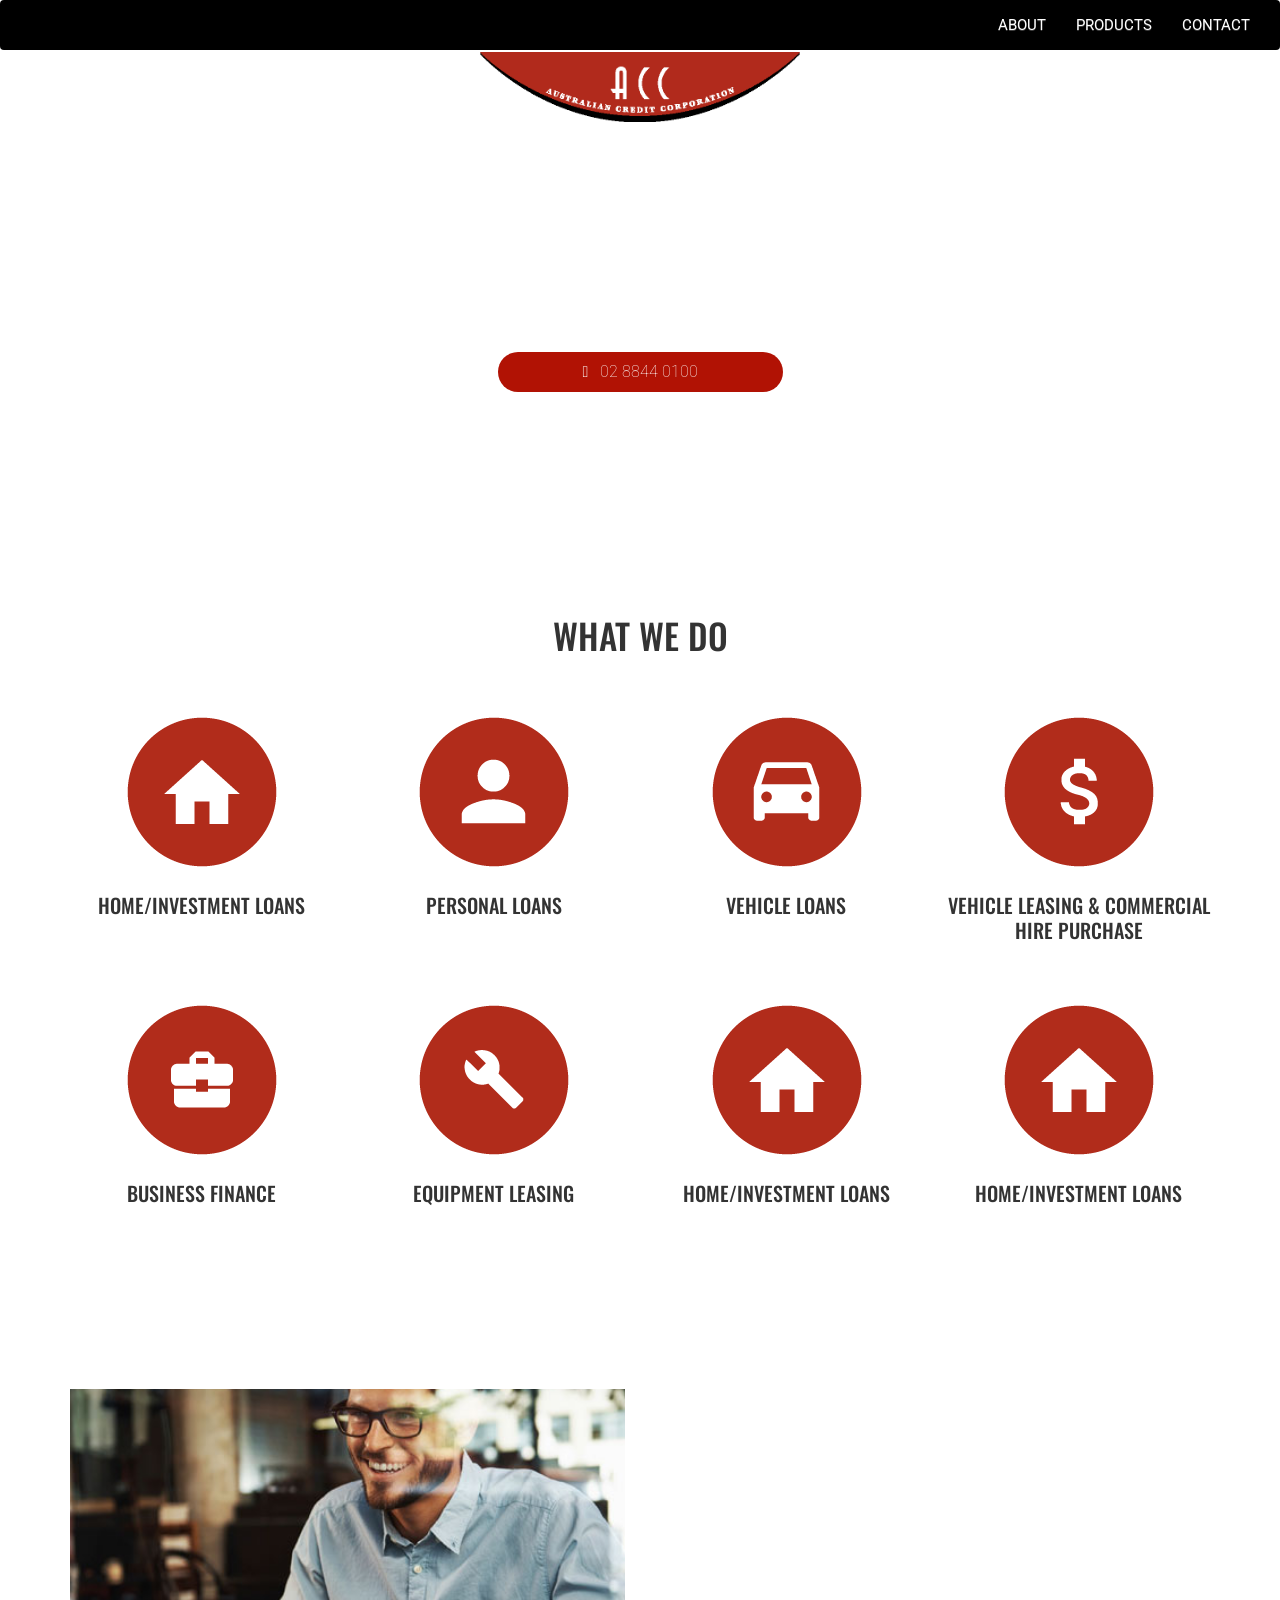
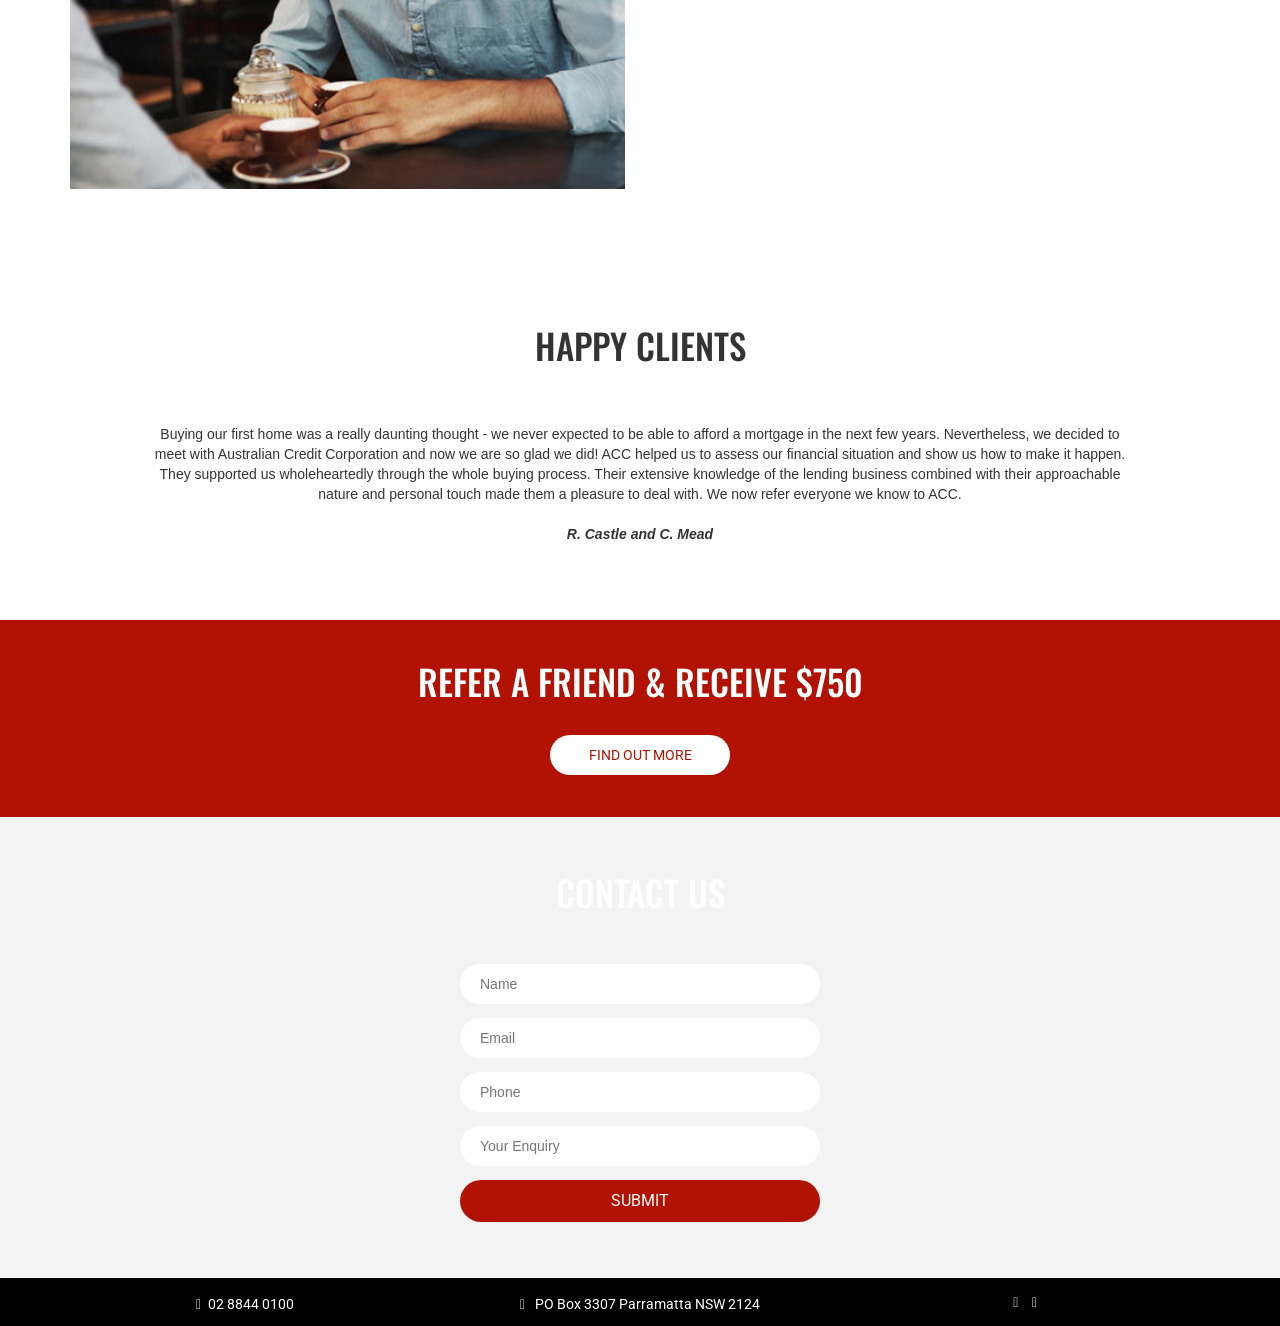
==== index.html @ 1c5aca6b "1 - Initial Set Up Home, About, Products, Contact" ====
<!doctype html>
<html>
<title>Australian Credit Corporation</title>

<head>
        <meta charset="utf-8">
        <meta http-equiv="X-UA-Compatible" content="IE=edge,chrome=1">
        <meta name="description" content="">
        <meta name="viewport" content="width=device-width, initial-scale=1">

		<link rel="icon" type="image/png" href="images/favicon-32x32.png" sizes="32x32" />
		<link rel="icon" type="image/png" href="images/favicon-16x16.png" sizes="16x16" />

        <link rel="stylesheet" href="css/bootstrap.min.css">
        <link rel="stylesheet" href="css/bootstrap-theme.min.css">
        <link rel="stylesheet" href="css/font-awesome.css">
        <link rel="stylesheet" href="css/style.css">
		
		<link rel="stylesheet" href="unslider-master/dist/css/unslider.css">
		<link rel="stylesheet" href="unslider-master/dist/css/unslider-dots.css">

		<link href="https://fonts.googleapis.com/css?family=Lato|Open+Sans|Oswald|Roboto" rel="stylesheet">
<link href="https://fonts.googleapis.com/css?family=Cookie|Parisienne" rel="stylesheet">

        <script src="https://ajax.googleapis.com/ajax/libs/jquery/2.2.4/jquery.min.js"></script>
        <script src="//code.jquery.com/jquery-2.1.4.min.js"></script>
		<script src="unslider-master/src/js/unslider.js"></script>
        <script src="js/custom.js" type="text/javascript"></script>
        <script src="js/vendor/bootstrap.min.js"></script>
 

</head>

<body>

<!-- BANNER IMAGE + TITLE -->

<div class="section1">
	
<!-- MENU NAVIGATION -->

<nav class="navbar navbar-default">
  <div class="container-fluid">
    <!-- Brand and toggle get grouped for better mobile display -->
    
    <div class="navbar-header">
      <button type="button" class="navbar-toggle collapsed" data-toggle="collapse" data-target="#bs-example-navbar-collapse-1" aria-expanded="false">
        <span class="sr-only">Toggle navigation</span>
        <span class="icon-bar"></span>
        <span class="icon-bar"></span>
        <span class="icon-bar"></span>
      </button>
      <!-- <a class="navbar-brand" style="width:500px; height:100px;" href="index.html"></a> -->
    </div>

    <!-- Collect the nav links, forms, and other content for toggling -->
    <div class="collapse navbar-collapse" id="bs-example-navbar-collapse-1">
    
    <ul class="nav navbar-nav navbar-right">
       	<li><a href="about.html">About</a></li>
  		<li><a href="products.html">Products</a></li>
  		<li><a href="contact.html">Contact</a></li>
    </ul>

    </div>
    <!-- /.navbar-collapse -->
  </div><!-- /.container-fluid -->
</nav>


<!-- BANNER IMAGE CONT. -->

	<div class="container">
			
			<div class="row">

				<div class="col-lg-12 col-md-12 col-sm-12 col-xs-12">

					<div class="main-header">
						<img src="images/acc_logo.png" style="height:70px; width:500px; min-width:320px; max-width:320px;"/>
						<h1>AUSTRALIAN CREDIT CORPORATION</h1>
						<h2 style="font-family:'Parisienne', sans-serif; text-transform:lowercase; font-size:40px;">For all your finance needs...now and in the future!</h2>
						<a href="tel:0288440100"><div class="button"><i class="fa fa-phone" aria-hidden="true"></i>02 8844 0100</div></a>
				
					</div>
				</div>
			</div>
	</div>
</div>


<!-- ABOUT -->

<div class="section2"><a id="about"></a>

	<div class="container">
		
		<div class="row">

			<div class="service" style="text-align:center;">
				<h2>WHAT WE DO</h2>	
			</div>	

				<div class="col-lg-3 col-md-4 col-sm-6 col-xs-6 service">
					<img src="images/service_1.png"/>
					<h4>Home/Investment Loans</h4>
				</div>

				<div class="col-lg-3 col-md-4 col-sm-6 col-xs-6 service">
					<img src="images/service_2.png" style="max-width:153px;"/>
					<h4>Personal Loans</h4>
				</div>

				<div class="col-lg-3 col-md-4 col-sm-6 col-xs-6 service">
					<img src="images/service_3.png"/>
					<h4>Vehicle Loans</h4>
				</div>

				<div class="col-lg-3 col-md-4 col-sm-6 col-xs-6 service">
					<img src="images/service_4.png"/>
					<h4>Vehicle Leasing & Commercial Hire Purchase</h4>
				</div>

				<div class="col-lg-3 col-md-4 col-sm-6 col-xs-6 service">
					<img src="images/service_5.png">
					<h4>Business Finance</h4>
				</div>

				<div class="col-lg-3 col-md-4 col-sm-6 col-xs-6 service">
					<img src="images/service_6.png"/>
					<h4>Equipment Leasing</h4>
				</div>

				<div class="col-lg-3 col-md-4 col-sm-6 col-xs-6 service">
					<img src="images/service_1.png"/>
					<h4>Home/Investment Loans</h4>
				</div>

				<div class="col-lg-3 col-md-4 col-sm-6 col-xs-6 service">
					<img src="images/service_1.png"/>
					<h4>Home/Investment Loans</h4>
				</div>


		</div>
	</div>
</div>


<!-- CASESTUDIES -->

<div class="section3"><a id="casestudies"></a>

<div class="container">
		
		<div class="row">

			<div class="col-lg-6 col-md-6 col-sm-12 col-xs-12">

				<div class="about_image"></div>
			</div>

			<div class="col-lg-6 col-md-6 col-sm-12 col-xs-12">

				<div class="tick_text">
					<ul class="fa-ul">
						<li class="sell-points"><i class="fa-li fa fa-check" style="color:#fff;"></i><strong>ESTABLISHED IN 1998</strong><br>
							Lorem ipsum dolor sit amet, consectetur adipiscing elit. Aliquam ipsum arcu, aliquet et nulla sed, placerat accumsan erat. Vestibulum ante ipsum primis in faucibus orci luctus et ultrices posuere cubilia Curae;</li>
							<li class="sell-points"><i class="fa-li fa fa-check" style="color:#fff;"></i><strong>EXPERIENCE IN THE BANK AND NON BANK SECTOR</strong><br>
							Lorem ipsum dolor sit amet, consectetur adipiscing elit. Aliquam ipsum arcu, aliquet et nulla sed, placerat accumsan erat. Vestibulum ante ipsum primis in faucibus orci luctus et ultrices posuere cubilia Curae;</li>
							<li class="sell-points"><i class="fa-li fa fa-check" style="color:#fff;"></i><strong>PERSONAL SERVICE</strong><br>
							Lorem ipsum dolor sit amet, consectetur adipiscing elit. Aliquam ipsum arcu, aliquet et nulla sed, placerat accumsan erat. Vestibulum ante ipsum primis in faucibus orci luctus et ultrices posuere cubilia Curae;</li>
							<li class="sell-points"><i class="fa-li fa fa-check" style="color:#fff;"></i><strong>SERVICE 4</strong><br>
							Lorem ipsum dolor sit amet, consectetur adipiscing elit. Aliquam ipsum arcu, aliquet et nulla sed, placerat accumsan erat. Vestibulum ante ipsum primis in faucibus orci luctus et ultrices posuere cubilia Curae;</li>
				</div>

			</div>

		</div>
	</div>
	</div>

	<div class="section3.5" style="margin: 0 auto; height:auto;">

		<div class="container">
		
		<div class="row">

			<div class="service" style="text-align:center;">
				<h2>HAPPY CLIENTS</h2>	
			</div>

			<div class="my-slider">
				<ul>
					<li>Buying our first home was a really daunting thought - we never expected to be able to afford a mortgage in the next few years. Nevertheless, we decided to meet with Australian Credit Corporation and now we are so glad we did! ACC helped us to assess our financial situation and show us how to make it happen. They supported us wholeheartedly through the whole buying process. Their extensive knowledge of the lending business combined with their approachable nature and personal touch made them a pleasure to deal with. We now refer everyone we know to ACC.<br><br><strong><i>R. Castle and C. Mead</i></strong></li>

					<li>I thought with my previous knowledge that I had a pretty fair handle on lending, however 12 years is a long time to be out of any business and I was impressed by Markus' knowledge of his product as well as his empathy for his potential client at the time. <br><br>

					We have been with Markus for approximately 3 years now and like most over the last couple of years we have had to go back to the well, each time Markus has made the process quick and painless and I genuinely thank him for his efforts.<br><br><strong><i>Mr & Mrs Holland</i></strong></li>

					<li>The team at Australian Credit Corporation were extremely helpful in refinancing our business line of credit. Not only were they helpful, but responsive to our every question in a timely manner, they explained everything we needed to know and answered questions when we needed to ask.<br><br><strong><i>Mr D. James</i></strong></li>
				</ul>
			</div>

		</div>
	</div>

</div>


<div class="section5">

	<div class="referal">
		<h2>REFER A FRIEND & RECEIVE $750</h2>
		<div class="button">Find Out More</div>
	</div>

</div>


<!-- SUBMIT A REVIEW -->

<div class="section4">
	<a id="submit"></a>

	<div class="container">
		
		<div class="row">
			
			<div class="col-lg-4 col-md-4 col-sm-12 col-xs-12 col-lg-offset-4 col-md-offset-4">

				<div id="contact-form" class="submit_container">
					<h2>CONTACT US</h2>

						<form method="post" action="https://formspree.io/kate.frappell@gmail.com" class="LHSfields"/> 

 							<input type="text" name="name" placeholder="Name" id="name" value""/>
 							<br>
 							<input type="email" name="email" placeholder="Email" id="email" vlaue""/>
 							<br>
 							<input type="phone" name="phone" placeholder="Phone" id="phone" value=""/>
 							<br>
 							<input type="text" name="enquiry" placeholder="Your Enquiry" id="enquiry"/>
 

 								
  							<input type="submit" id="submit-button" value="Submit"/>
						</form>
					</div>
				</div>

			</div>
		</div>
	</div>

<!-- FOOTER -->

<div class="footer">
	
	<div class="container">

		<div class="row">

			<div class="footer_container">

				<div class="col-lg-4 col-md-4 col-sm-12 col-xs-12;">
					<div class="footer1">
					
					<i class="fa fa-phone" aria-hidden="true"><a href="tel:0288440100"><p>02 8844 0100</p></a></i>

					</div>
				</div>

				<div class="col-lg-4 col-md-4 col-sm-12 col-xs-12;">
					<div class="footer2">
					<p><i class="fa fa-home" aria-hidden="true"></i>PO Box 3307 Parramatta NSW 2124</p>
				</div>

			</div>

				<div class="col-lg-4 col-md-4 col-sm-12 col-xs-12;">

					<div class="social_icons">

					<a href="https://twitter.com/katefrappell" target="_blank"><i class="fa fa-twitter" aria-hidden="true"></i></a>
					<a href="https://www.facebook.com/AustralianCreditCorp/" target="_blank"><i class="fa fa-facebook" aria-hidden="true"></i></a>

					</div>
				</div>

			</div>
		</div>
	</div>
</div>


</body>
</html>
---- css/style.css ----
.navbar ul li {
margin-bottom:0;
font-family: 'roboto', sans-serif;
text-transform:uppercase;
color:#fff;
}

a.navbar-brand {
	background-image: url('../images/acc_logo.png');
	background-repeat: no-repeat;
	background-size:cover;
	width:5em;
	height:2em;
	margin: 0 auto;
}

.navbar-default .navbar-nav>li>a {
color:#fff;
font-size:1.1em;
text-decoration: none;
/*padding-bottom:8px;*/
	}

	.navbar{
		margin-bottom: 0px !important;
	}

.navbar-default .navbar-nav>li>a:hover{
	color:#66ffcc;
}

.navbar-default .navbar-nav>li>a:before {
  content: "";
  position: absolute;
  width: 100%;
  height: 3px;
  bottom: 0;
  left: 0;
  background-color: #66ffcc;
  visibility: hidden;
  -webkit-transform: scaleX(0);
  transform: scaleX(0);
  -webkit-transition: all 0.3s ease-in-out 0s;
  transition: all 0.3s ease-in-out 0s;
}

.navbar-default .navbar-nav>li>a:hover:before {
  visibility: visible;
  -webkit-transform: scaleX(1);
  transform: scaleX(1);
}

.navbar.navbar-default {
border-width: 0px;
-webkit-box-shadow: 0px 0px;
box-shadow: 0px 0px;
background-color: #000;
background-image: -webkit-gradient(linear, 50.00% 0.00%, 50.00% 100.00%, color-stop( 0% , rgba(0,0,0,0.00)),color-stop( 100% , rgba(0,0,0,0.00)));
background-image: -webkit-linear-gradient(270deg,rgba(0,0,0,0.00) 0%,rgba(0,0,0,0.00) 100%);
background-image: linear-gradient(180deg,rgba(0,0,0,0.00) 0%,rgba(0,0,0,0.00) 100%);
color:#fff;
}


a{
color:#fff;
text-decoration: none !important;
}

img {
	width:100%;
  	height: auto;
  	border: none;
}

.section1{
	width:100%;
	height:40em;
/*	padding-top:15em;*/
	/*padding-bottom:20em;*/
	background-image: url('../images/acc_home_banner.png');
	background-position: center;
    background-repeat: no-repeat;
    background-size: cover;
}

.main-header h1{
	color:#fff;
	font-size:45px;
	margin-top:2em;
	/*border: 3px #fff solid;*/
	/*padding:10px;*/
}

.main-header .button{
	width:25%;
	min-width:200px;
	background-color: #b11204;
	color:#fff;
	font-family:'roboto', sans-serif;
	font-size: 16px;
	margin: 0;
	text-transform:uppercase;
}

.main-header .button:hover{
	width:25%;
	min-width:200px;
	background-color: #a0251c;
	color:#fff;
	font-family:'roboto', sans-serif;
	font-size: 16px;
	margin: 0;
	text-transform:uppercase;
}

.main-header{	
	margin: 0 auto;
/*	width: 40%;*/
	color: #ffffff;
	font-family: 'Oswald', sans-serif;
	font-weight:100;
	text-transform: uppercase;
	font-size:3em;
	text-align:center;
	vertical-align:center;
}

h2{
	font-family: 'Oswald', sans-serif;
	text-transform: uppercase;
	margin:0 0 20px 0;
	font-size:35px;
}

h3{
	font-family: 'Oswald', sans-serif;
	text-transform: uppercase;
	margin:0 0 20px 0;
	font-size:20px;
}

h4{
	font-family: 'Lato',sans-serif;
	line-height: 25px;
	font-size:20px;
}

h1{

}

p{
	font-family: 'Lato',sans-serif;
	line-height: 25px;
}

nav{
	position:absolute;
	width:100%;
	
}

.logo {
	position:absolute;
	width:100px;
	height:45px;
	top:10px;
	left:30px;
	float: left;
	border: 2px #fff solid;
}

.service img{
	max-width:153px;
	display: block;
    margin-left: auto;
    margin-right: auto;
}

.service{
	margin-bottom:40px;
}

.service h2{
	margin-bottom:60px;
}

.service h4{
	height:60px;
	margin-top:25px;
	text-align:center;
	font-family:'oswald', sans-serif; 
	text-transform:uppercase;
}


.section2{
	background-color:#fff;
	width:100%;
	padding-top:4em;
	padding-bottom:2em;
	margin: 0 auto;

}
.clearfix:before, .clearfix:after {
    content: " ";
    display: block;
} 
.clearfix:after {
    clear: both;
}

.about_image{
	background-image: url('../images/acc_coffee_image.jpg');
	background-size:cover;
	background-position: center;
	margin: 0 0 2em auto;
	width:100%;
	height:400px;
}

.tick_text{
	margin-bottom:2.5em;
	margin-left:2em;
	color:#fff;
}

.about-text h2{
	margin-bottom:3em;
	color:#fff;
}

.sell-points{
	padding-bottom:2em;
	font-family:'Lato', sans-serif;
}

.button{
	width:120px;
	height:40px;
	color:#fff;
	text-align: center;
	vertical-align:middle;
	line-height:40px;
/*	margin-left: auto;
	margin-right: 20px;*/
	/*margin-bottom: 20px;*/
	font-family: 'Roboto', sans-serif;
	font-size:14px;
	text-transform: uppercase;
	border-radius:40px;
	/*border:1px solid #000;*/
	display:inline-block;
	margin-top:2em;
	background-color: #66ffcc;
 }

 .about_text .button{
 	width:120px;
	height:40px;
	color:#fff;
	text-align: center;
	vertical-align:middle;
	line-height:40px;
/*	margin-left: auto;
	margin-right: 20px;*/
	/*margin-bottom: 20px;*/
	font-family: 'Roboto', sans-serif;
	font-size:14px;
	text-transform: uppercase;
	border-radius:40px;
/*	border:1px solid #000;*/
	display:inline-block;
	margin-top:2em;
	margin-right:2em;
 }

.button:hover{
 	background-color:#5ee8ba;
 }

 .button a:hover{
 	color:#fff;
 }

 .btn-default {
 	text-shadow:none;
 	border-color:none;
 }

 .btn {
    display: inline-block;
    color:#fff;
    text-transform: uppercase;
    padding: 6px 12px;
    margin-bottom: 0;
    font-size: 14px;
    font-weight: 400;
    line-height: 1.42857143;
    text-align: center;
    white-space: nowrap;
    vertical-align: middle;
    -ms-touch-action: manipulation;
    touch-action: manipulation;
    cursor: pointer;
    -webkit-user-select: none;
    -moz-user-select: none;
    -ms-user-select: none;
    user-select: none;
    background-image: none;
    background-color:#66ffcc;
    border: 1px solid transparent;
    border-radius: 20px;
    width: 60%;
    vertical-align: center;
}

#dropdownMenu1{
	background-color:#66ffcc !important;
	border: 1px solid transparent;
	color:#fff;
	font-family:'roboto', sans-serif;
}

#dropdownMenu1:hover{
	background-color:#5ee8ba !important;
	border: 1px solid transparent;
	color:#fff;
}

.section3{
/*	position: absolute;*/
	background-image:url('../images/acc_home_banner.png');
	background-size: cover;
	/*background-color:#f6f6f6;*/
	width:100%;
	padding-top:5em;
	margin-bottom:5em;
}

.my-slider{
	margin-left:7em; 
	margin-right:7em;"
}

.my-slider ul li{
	text-align:center;
	margin: auto;
}

.section5{
	background-color: #B11204;
	width:100%;
	height:auto;
	margin-top:4em;
}

.referal{
	padding-top:3em;
	text-align:center;
	color:#fff;
}

.referal .button{
	width:180px;
	height:40px;
	color:#B11204;
	text-align: center;
	vertical-align:middle;
	line-height:40px;
/*	margin-left: auto;
	margin-right: 20px;*/
	/*margin-bottom: 20px;*/
	font-family: 'Roboto', sans-serif;
	font-size:14px;
	text-transform: uppercase;
	/*border:1px solid #000;*/
	display:inline-block;
	margin-top:1em;
	margin-bottom:3em;
	background-color: #fff;
 }

 .referal .button:hover{
	width:180px;
	height:40px;
	color:#fff;
	text-align: center;
	vertical-align:middle;
	line-height:40px;
/*	margin-left: auto;
	margin-right: 20px;*/
	/*margin-bottom: 20px;*/
	font-family: 'Roboto', sans-serif;
	font-size:14px;
	text-transform: uppercase;
	border:1px solid #fff;
	display:inline-block;
	margin-top:1em;
	margin-bottom:3em;
	background-color: #b11204;
 }



.section4 {
	
	background-image: url('../images/acc_home_banner.png');
	background-color:#f3f3f3;
	width:100%;
	height:auto;
	padding-top: 4em;
	padding-bottom:4em;
}

.submit_container{
	width:100%;
	margin: 0;
	text-align: center;
}

.submit_container h2{
	color:#fff;
	margin-bottom: 1.5em;
}

input{
	margin-bottom:1em;
	width:100%;
	border-radius: 50px;
	background-color:#fff;
	padding:10px;
	padding-left:20px;
	outline:none;
	border:none;
}


#submit-button {
	background-color: #b11204;
	color:#fff;
	padding: 10px;
	width:100%;
	font-family:'roboto', sans-serif;
	font-size: 16px;
	margin: 0;
	text-transform:uppercase;
}

#submit-button:hover{
	background-color:#a0251c;
	color:#fff;
}


.footer{
background-color: #000;
width: 100%;
height:auto;
margin: 0 auto;
}

.footer1{
	margin-top:1em;
	text-align:center;
}

.footer1 p{
	font-family: 'roboto', sans-serif;
	font-size:1em;
	display:inline-block;
	padding-left:0.5em;
	margin-bottom:0;
}

.footer2 p{
	margin: 1em 0 0 0;
	font-family:'roboto',sans-serif;
	font-size:1em;
	color:#fff;
	text-align:center;
	-webkit-font-smoothing: antialiased;
	text-decoration: none;
}

.fa{
	color:#fff;
	margin-right:0.7em;
}

.social_icons{
	text-align:center;
	margin: 0 auto;
	padding: 1em;
}


 .footer2 p a:link a:visited a:active{
	text-decoration: none;
	color:#fff;
}

.footer2 a:hover{
	color:white;
	text-decoration:none;
}

/*About*/ 

.section1_about{
	width:100%;
	height:25em;
/*	padding-top:15em;*/
	/*padding-bottom:20em;*/
	background-image: url('../images/acc_home_banner.png');
	background-position: center;
    background-repeat: no-repeat;
    background-size: cover;
    margin-bottom:4em;
}

.about-header{
	margin: 0 auto;
/*	width: 40%;*/
	color: #ffffff;
	font-family: 'Oswald', sans-serif;
	font-weight:100;
	text-transform: uppercase;
	font-size:3em;
	text-align:center;
	vertical-align:center;
}

.about-header h1{
	color:#fff;
	font-size:45px;
	margin-top:1em !important;
}

.about{
	margin-bottom:6em;
}

.member-of{
	text-align:center;
	margin-bottom:5em;
}

.member-of h2{
	text-align:center;
	margin-bottom:1em;
}

.member-of img{
	width:6%;
	height:auto;
	margin-right:2em;
	min-width:80px;
}

.member-of .cosl{
	width:15%;
	height:auto;
}

hr{
	width:100%;
	border: 1px solid #000;
	/*margin-left:15px;
	margin-right:15px;*/
	margin-top:3em;
}

/*PRODUCTS*/

.product li{
	font-family:'Lato', sans-serif;
	line-height:25px;
	margin-left:1em;
}

.product{
	margin-bottom:4em;
}

.product img{
	margin-bottom:1em;

}

/*contact*/

.contact_container{
	background-color:#b11204;
	padding:2em;
}

.contact_container h2{
	color:#fff;
	margin-bottom:0.4em;
}

.contact_container p{
	color:#fff;
	margin-bottom:0;
}

.form-header{
	padding:1.5em;
}

.chat-header h2{
	margin-top:1.3em;
	margin-bottom:0.5em;
}

.contact_container #submit-button {
	background-color: #b11204;
	color:#fff;
	padding: 10px;
	width:100%;
	font-family:'roboto', sans-serif;
	font-size: 16px;
	margin: 0;
	text-transform:uppercase;
	border: 2px solid #fff;
}

.contact_container #submit-button:hover{
	background-color:#a0251c;
	border:2px solid #fff;
	color:#fff;
}


/*PAGE 2*/

.section1-2{
	width:100%;
	height:25em;
/*	padding-top:15em;*/
	padding-bottom:20em;
	background-image:url('../images/banner_home6.jpg');
    background-repeat: no-repeat;
    background-size: cover;
}

.main-header-2{
	margin: 1em 0 auto;
	width: 100%;
	color: #ffffff;
	font-family: 'Oswald', sans-serif;
	font-weight:100;
	text-transform: uppercase;
	font-size:3em;
	text-align:center;
}

.about-2{
	margin-top:3.5em;
}


#content p{
  color:#000;
  height:3em;
  margin: 0 auto;
  text-align: left;
  padding:1em;
  font-family:'roboto', sans-serif;
}

#content h2{
  background-color:#fff;
  color:#000;
  margin: 0 auto;
  border-bottom: 1px solid #000;
  height: auto;
  padding:0.7em 0 0.7em 0;
  text-align: left;
  font-family: 'roboto', sans-serif;
  font-size: 20px;
}

p #answer1{
  background-color: #fff;
  color:#000;
}


.gallery{
	margin-top:3.5em;
	text-transform: uppercase;
}

* {
	margin:0;
	padding:0;
	box-sizing:border-box;
	}

.mosaicflow__column {
	float:left;
	}

.mosaicflow__item {
	position:relative;
	}
	.mosaicflow__item img {
		display:block;
		width:100%;
		max-width:500px;
		height:auto;
		border: 1px solid #fff;
		}

.mosaicflow__item p {
    position: absolute;
    bottom: 0;
    left: 0;
    width: 100%;
    margin: 0;
    padding: 5px;
    background: hsla(0,0%,0%,.5);
    color: #fff;
    font-size: 14px;
    text-shadow: 1px 1px 1px hsla(0,0%,0%,.75);
    opacity: 0;
    -webkit-transition: all 0.4s cubic-bezier(0.23,1,0.32,1);
    -moz-transition: all 0.4s cubic-bezier(0.23,1,0.32,1);
    -o-transition: all 0.4s cubic-bezier(0.23,1,0.32,1);
    transition: all 0.4s cubic-bezier(0.23,1,0.32,1);
}

.mosaicflow__item:hover p {
		opacity:1;
		}



.pull-quote-background{
	
/*	position: relative;*/
	width:100%;
	height:20em;
/*	padding-top:15em;*/
	/*padding-bottom:20em;*/
    margin-top: 5.5em;
    background-image: url('../images/banner_home5.jpg');
}

.pullquote{
	width: 80%;
/*	height:60%;*/
	margin: 0 auto;
	padding-top:10%;
	text-align: center;
	/*position:relative;*/
}

.pullquote h3{
	font-family:'roboto', sans-serif;
	color:#fff;
}

.pullquote h2 {
	margin: auto;
	color:#fff;
}
---- unslider-master/dist/css/unslider.css ----
.unslider{overflow:auto;margin:0;padding:0}.unslider-wrap{position:relative}.unslider-wrap.unslider-carousel>li{float:left}.unslider-vertical>ul{height:100%}.unslider-vertical li{float:none;width:100%}.unslider-fade{position:relative}.unslider-fade .unslider-wrap li{position:absolute;left:0;top:0;right:0;z-index:8}.unslider-fade .unslider-wrap li.unslider-active{z-index:10}.unslider li,.unslider ol,.unslider ul{list-style:none;margin:0;padding:0;border:none}.unslider-arrow{position:absolute;left:20px;z-index:2;cursor:pointer}.unslider-arrow.next{left:auto;right:20px}
---- unslider-master/dist/css/unslider-dots.css ----
/**
 *   Here's where everything gets included. You don't need
 *   to change anything here, and doing so might break
 *   stuff. Here be dragons and all that.
 */
/**
 *   Default variables
 *
 *   While these can be set with JavaScript, it's probably
 *   better and faster to just set them here, compile to
 *   CSS and include that instead to use some of that
 *   hardware-accelerated goodness.
 */
.unslider-nav ol {
  list-style: none;
  text-align: center;
}
.unslider-nav ol li {
  display: inline-block;
  width: 6px;
  height: 6px;
  margin: 0 4px;
  background: transparent;
  border-radius: 5px;
  overflow: hidden;
  text-indent: -999em;
  border: 2px solid #fff;
  cursor: pointer;
}
.unslider-nav ol li.unslider-active {
  background: #fff;
  cursor: default;
}
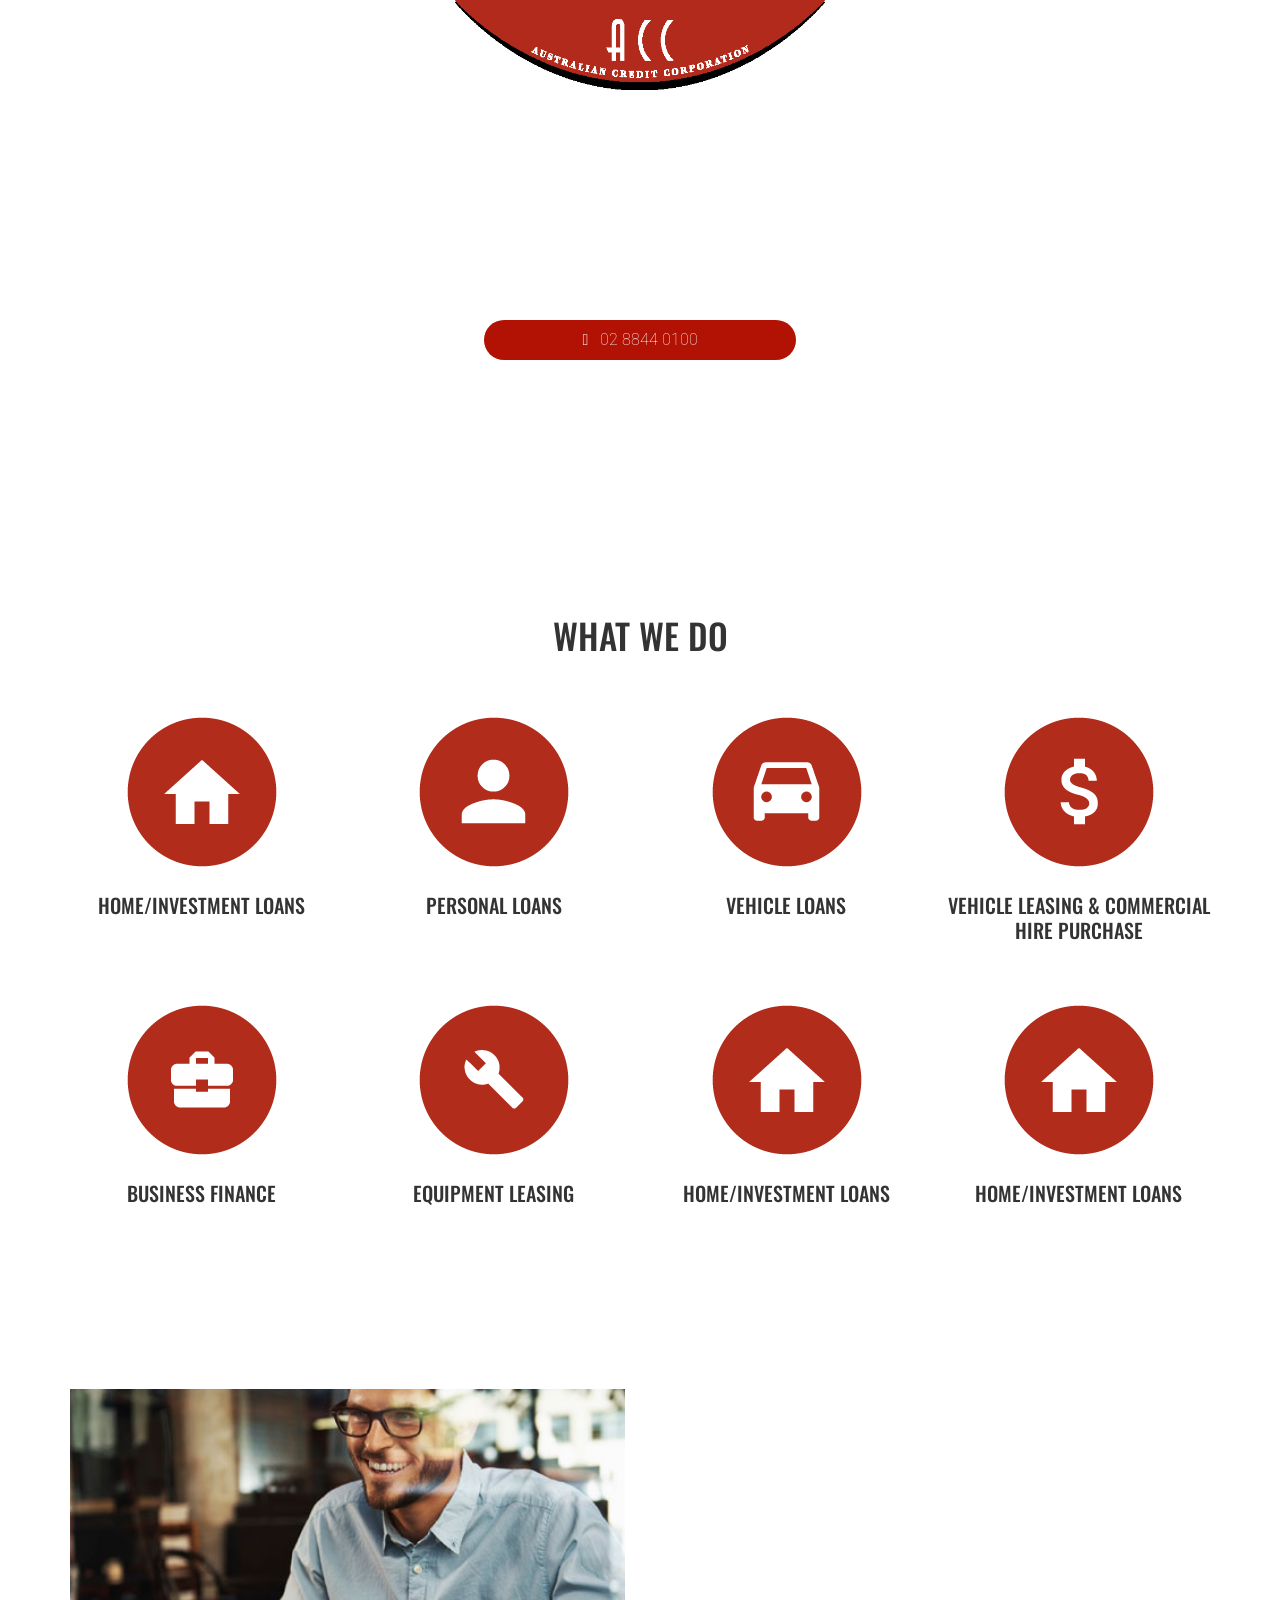
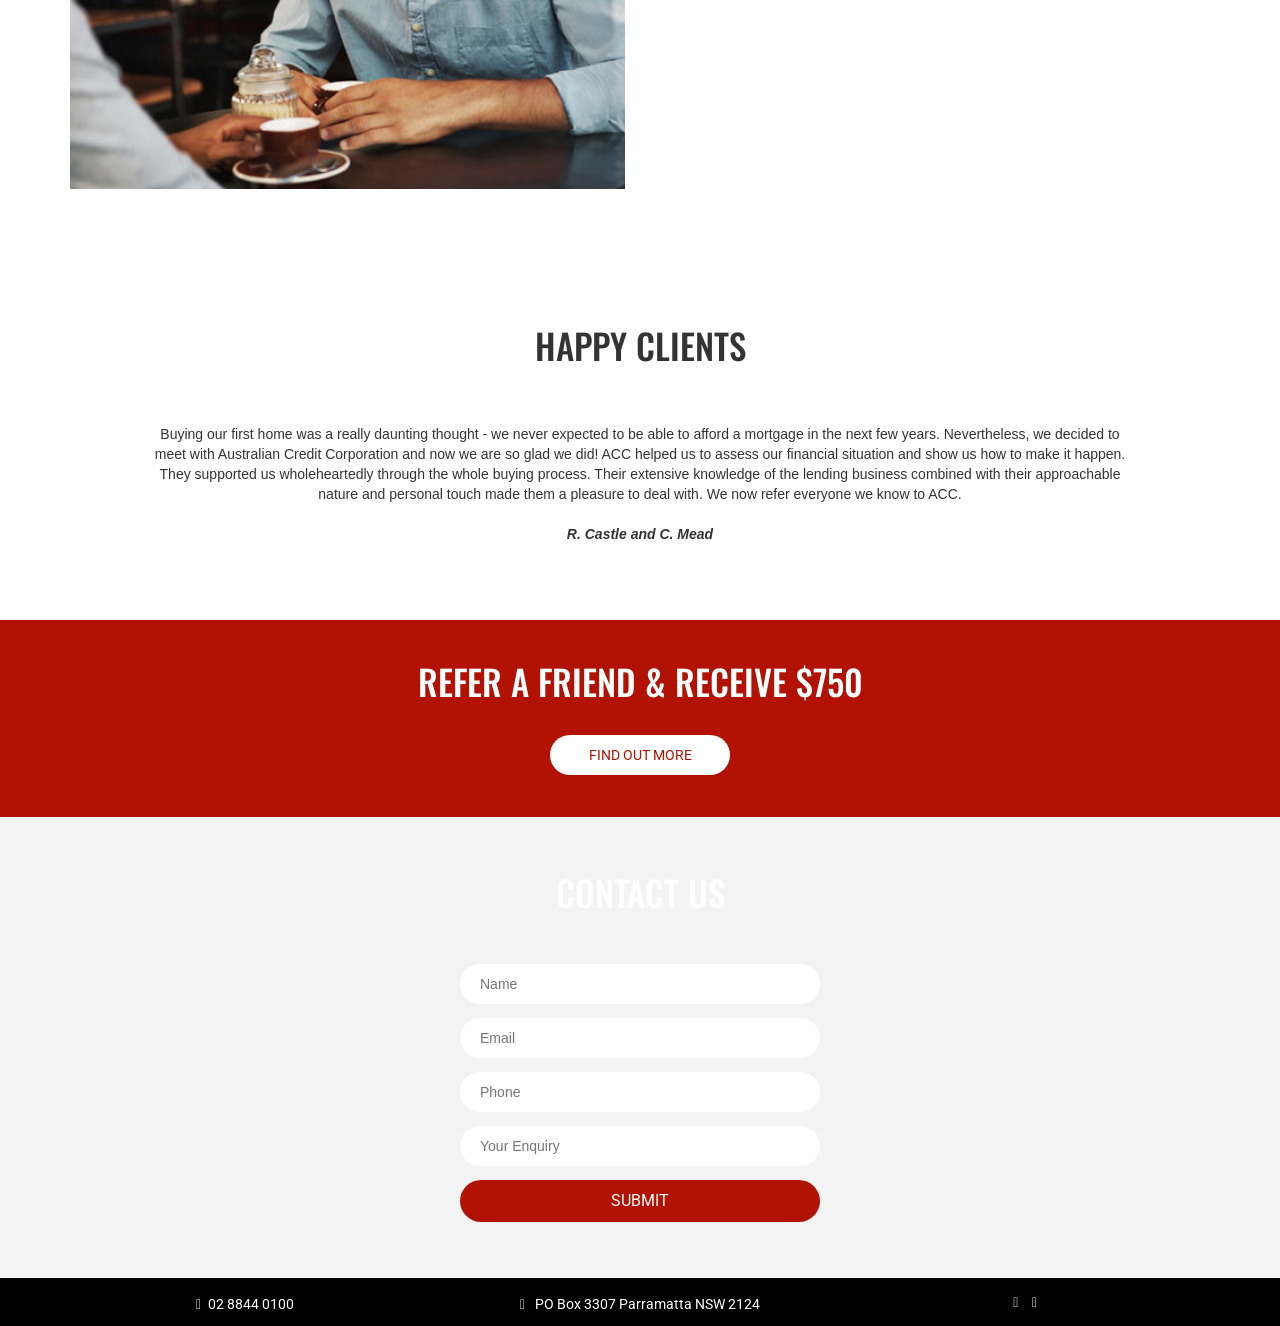
==== commit 88822f3b: "With Index" ====
--- a/index.html
+++ b/index.html
@@ -70,14 +70,14 @@
 
 <!-- BANNER IMAGE CONT. -->
 
-	<div class="container">
+	<div class="container head1">
 			
 			<div class="row">
 
 				<div class="col-lg-12 col-md-12 col-sm-12 col-xs-12">
 
 					<div class="main-header">
-						<img src="images/acc_logo.png" style="height:70px; width:500px; min-width:320px; max-width:320px;"/>
+						<a href="index.html"><img src="images/acc_logo.png" style="height:90px; width:370px; min-width:320px; max-width:370px;"/></a>
 						<h1>AUSTRALIAN CREDIT CORPORATION</h1>
 						<h2 style="font-family:'Parisienne', sans-serif; text-transform:lowercase; font-size:40px;">For all your finance needs...now and in the future!</h2>
 						<a href="tel:0288440100"><div class="button"><i class="fa fa-phone" aria-hidden="true"></i>02 8844 0100</div></a>
--- a/css/style.css
+++ b/css/style.css
@@ -3,6 +3,12 @@
 font-family: 'roboto', sans-serif;
 text-transform:uppercase;
 color:#fff;
+}
+
+.head1 {
+	position: absolute;
+	width: 100%;
+	top: 0;
 }
 
 a.navbar-brand {
@@ -26,17 +32,18 @@
 	}
 
 .navbar-default .navbar-nav>li>a:hover{
-	color:#66ffcc;
+	color:#fff;
+	text-shadow: 0 0px 0;
 }
 
 .navbar-default .navbar-nav>li>a:before {
   content: "";
   position: absolute;
   width: 100%;
-  height: 3px;
+  height: 2px;
   bottom: 0;
   left: 0;
-  background-color: #66ffcc;
+  background-color: #fff;
   visibility: hidden;
   -webkit-transform: scaleX(0);
   transform: scaleX(0);
@@ -54,11 +61,12 @@
 border-width: 0px;
 -webkit-box-shadow: 0px 0px;
 box-shadow: 0px 0px;
-background-color: #000;
+background-color: transparent;
 background-image: -webkit-gradient(linear, 50.00% 0.00%, 50.00% 100.00%, color-stop( 0% , rgba(0,0,0,0.00)),color-stop( 100% , rgba(0,0,0,0.00)));
 background-image: -webkit-linear-gradient(270deg,rgba(0,0,0,0.00) 0%,rgba(0,0,0,0.00) 100%);
 background-image: linear-gradient(180deg,rgba(0,0,0,0.00) 0%,rgba(0,0,0,0.00) 100%);
 color:#fff;
+z-index: 2;
 }
 
 
@@ -588,6 +596,10 @@
 	margin-bottom:1em;
 
 }
+.product-even{
+	margin-bottom:4em;
+	background-color: #d8d8d8;
+}
 
 /*contact*/
 
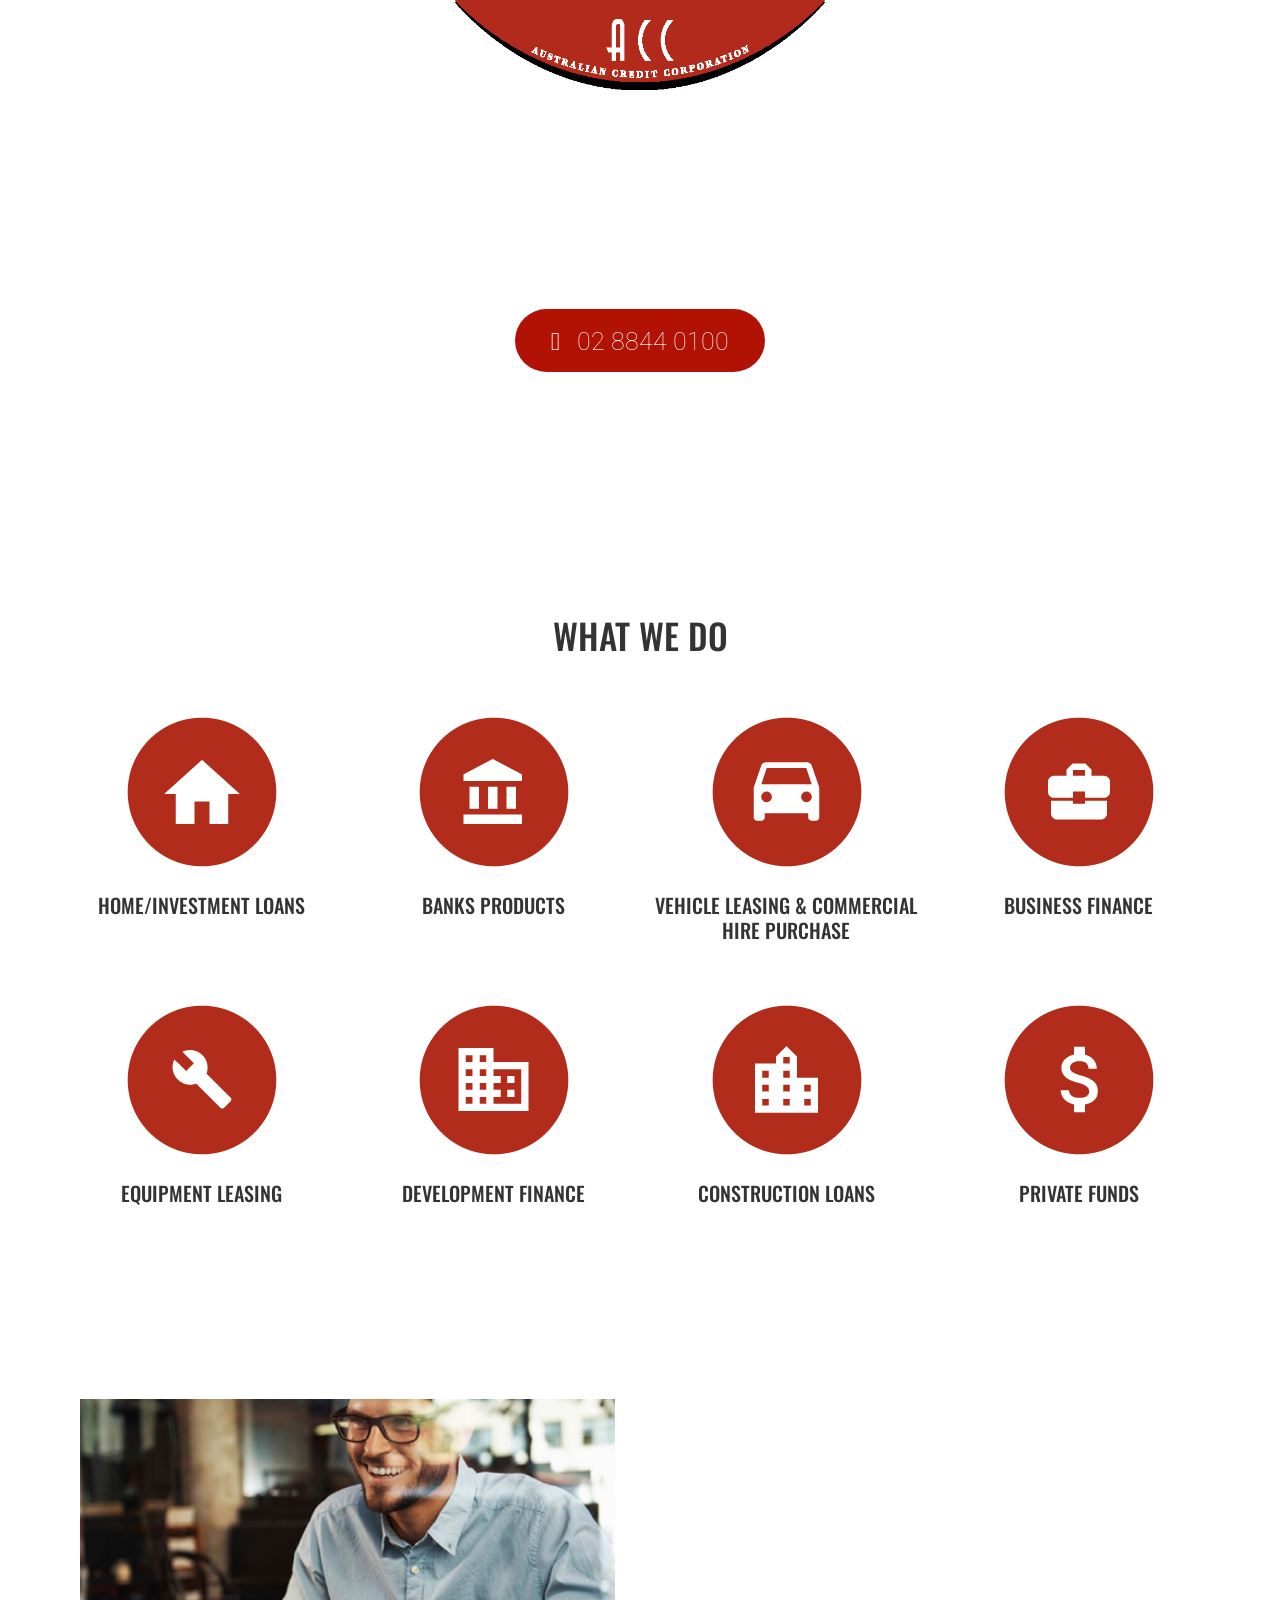
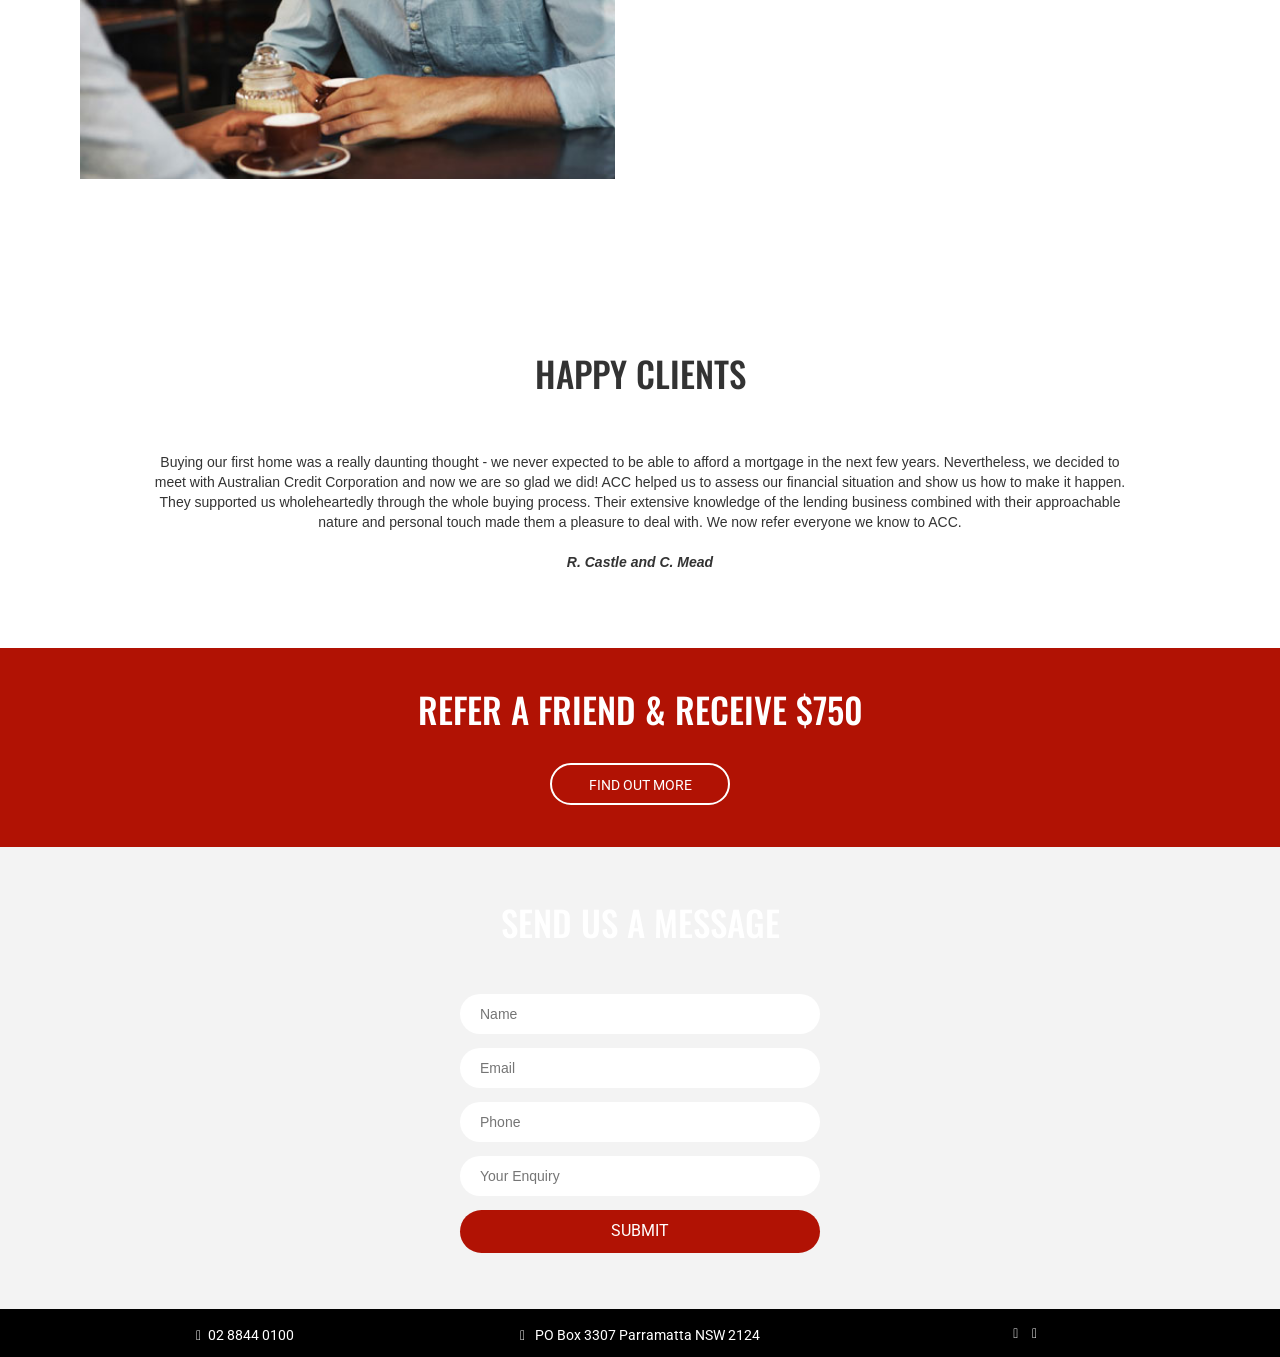
==== commit 34d5146e: "Home Page fixes" ====
--- a/index.html
+++ b/index.html
@@ -77,7 +77,7 @@
 				<div class="col-lg-12 col-md-12 col-sm-12 col-xs-12">
 
 					<div class="main-header">
-						<a href="index.html"><img src="images/acc_logo.png" style="height:90px; width:370px; min-width:320px; max-width:370px;"/></a>
+						<a href="index.html"><img src="images/acc_logo.png"/></a>
 						<h1>AUSTRALIAN CREDIT CORPORATION</h1>
 						<h2 style="font-family:'Parisienne', sans-serif; text-transform:lowercase; font-size:40px;">For all your finance needs...now and in the future!</h2>
 						<a href="tel:0288440100"><div class="button"><i class="fa fa-phone" aria-hidden="true"></i>02 8844 0100</div></a>
@@ -107,38 +107,38 @@
 				</div>
 
 				<div class="col-lg-3 col-md-4 col-sm-6 col-xs-6 service">
-					<img src="images/service_2.png" style="max-width:153px;"/>
-					<h4>Personal Loans</h4>
+					<img src="images/service_7.png" style="max-width:153px;"/>
+					<h4>Banks Products</h4>
 				</div>
 
 				<div class="col-lg-3 col-md-4 col-sm-6 col-xs-6 service">
 					<img src="images/service_3.png"/>
-					<h4>Vehicle Loans</h4>
+					<h4>Vehicle Leasing & Commercial Hire Purchase </h4>
+				</div>
+
+				<div class="col-lg-3 col-md-4 col-sm-6 col-xs-6 service">
+					<img src="images/service_5.png"/>
+					<h4>Business Finance</h4>
+				</div>
+
+				<div class="col-lg-3 col-md-4 col-sm-6 col-xs-6 service">
+					<img src="images/service_6.png">
+					<h4>Equipment Leasing</h4>
+				</div>
+
+				<div class="col-lg-3 col-md-4 col-sm-6 col-xs-6 service">
+					<img src="images/service_8.png"/>
+					<h4>Development Finance</h4>
+				</div>
+
+				<div class="col-lg-3 col-md-4 col-sm-6 col-xs-6 service">
+					<img src="images/service_9.png"/>
+					<h4>Construction Loans</h4>
 				</div>
 
 				<div class="col-lg-3 col-md-4 col-sm-6 col-xs-6 service">
 					<img src="images/service_4.png"/>
-					<h4>Vehicle Leasing & Commercial Hire Purchase</h4>
-				</div>
-
-				<div class="col-lg-3 col-md-4 col-sm-6 col-xs-6 service">
-					<img src="images/service_5.png">
-					<h4>Business Finance</h4>
-				</div>
-
-				<div class="col-lg-3 col-md-4 col-sm-6 col-xs-6 service">
-					<img src="images/service_6.png"/>
-					<h4>Equipment Leasing</h4>
-				</div>
-
-				<div class="col-lg-3 col-md-4 col-sm-6 col-xs-6 service">
-					<img src="images/service_1.png"/>
-					<h4>Home/Investment Loans</h4>
-				</div>
-
-				<div class="col-lg-3 col-md-4 col-sm-6 col-xs-6 service">
-					<img src="images/service_1.png"/>
-					<h4>Home/Investment Loans</h4>
+					<h4>Private Funds</h4>
 				</div>
 
 
@@ -165,13 +165,11 @@
 				<div class="tick_text">
 					<ul class="fa-ul">
 						<li class="sell-points"><i class="fa-li fa fa-check" style="color:#fff;"></i><strong>ESTABLISHED IN 1998</strong><br>
-							Lorem ipsum dolor sit amet, consectetur adipiscing elit. Aliquam ipsum arcu, aliquet et nulla sed, placerat accumsan erat. Vestibulum ante ipsum primis in faucibus orci luctus et ultrices posuere cubilia Curae;</li>
+							<p>Lorem ipsum dolor sit amet, consectetur adipiscing elit. Aliquam ipsum arcu, aliquet et nulla sed, placerat accumsan erat. Vestibulum ante ipsum primis in faucibus orci luctus et ultrices posuere cubilia Curae;</p></li>
 							<li class="sell-points"><i class="fa-li fa fa-check" style="color:#fff;"></i><strong>EXPERIENCE IN THE BANK AND NON BANK SECTOR</strong><br>
-							Lorem ipsum dolor sit amet, consectetur adipiscing elit. Aliquam ipsum arcu, aliquet et nulla sed, placerat accumsan erat. Vestibulum ante ipsum primis in faucibus orci luctus et ultrices posuere cubilia Curae;</li>
+							<p>Lorem ipsum dolor sit amet, consectetur adipiscing elit. Aliquam ipsum arcu, aliquet et nulla sed, placerat accumsan erat. Vestibulum ante ipsum primis in faucibus orci luctus et ultrices posuere cubilia Curae;</p></li>
 							<li class="sell-points"><i class="fa-li fa fa-check" style="color:#fff;"></i><strong>PERSONAL SERVICE</strong><br>
-							Lorem ipsum dolor sit amet, consectetur adipiscing elit. Aliquam ipsum arcu, aliquet et nulla sed, placerat accumsan erat. Vestibulum ante ipsum primis in faucibus orci luctus et ultrices posuere cubilia Curae;</li>
-							<li class="sell-points"><i class="fa-li fa fa-check" style="color:#fff;"></i><strong>SERVICE 4</strong><br>
-							Lorem ipsum dolor sit amet, consectetur adipiscing elit. Aliquam ipsum arcu, aliquet et nulla sed, placerat accumsan erat. Vestibulum ante ipsum primis in faucibus orci luctus et ultrices posuere cubilia Curae;</li>
+							<p>Lorem ipsum dolor sit amet, consectetur adipiscing elit. Aliquam ipsum arcu, aliquet et nulla sed, placerat accumsan erat. Vestibulum ante ipsum primis in faucibus orci luctus et ultrices posuere cubilia Curae;</p></li>
 				</div>
 
 			</div>
@@ -230,9 +228,11 @@
 			<div class="col-lg-4 col-md-4 col-sm-12 col-xs-12 col-lg-offset-4 col-md-offset-4">
 
 				<div id="contact-form" class="submit_container">
-					<h2>CONTACT US</h2>
-
-						<form method="post" action="https://formspree.io/kate.frappell@gmail.com" class="LHSfields"/> 
+					<h2>SEND US A MESSAGE</h2>
+
+					<div id="contact-form">
+
+						<form method="post" action="index.php" id="contact-submit"/> 
 
  							<input type="text" name="name" placeholder="Name" id="name" value""/>
  							<br>
@@ -245,13 +245,16 @@
 
  								
   							<input type="submit" id="submit-button" value="Submit"/>
+  							<div id="form-message"></div>
 						</form>
 					</div>
-				</div>
-
-			</div>
-		</div>
-	</div>
+
+				</div>
+
+			</div>
+		</div>
+	</div>
+</div>
 
 <!-- FOOTER -->
 
--- a/css/style.css
+++ b/css/style.css
@@ -69,6 +69,13 @@
 z-index: 2;
 }
 
+@media (min-width:  1068px) {
+	.navbar {background-color: transparent !important;}
+}
+@media (max-width:  1068px) {
+	.navbar, .navbar .sub-menu {background-color: #b11204 !important;}
+}
+
 
 a{
 color:#fff;
@@ -101,25 +108,30 @@
 }
 
 .main-header .button{
-	width:25%;
-	min-width:200px;
+	width:20%;
+	min-width:250px;
 	background-color: #b11204;
 	color:#fff;
 	font-family:'roboto', sans-serif;
-	font-size: 16px;
+	font-size: 25px;
 	margin: 0;
 	text-transform:uppercase;
+	padding-top:0.5em;
+	height:2.5em;
 }
 
 .main-header .button:hover{
-	width:25%;
-	min-width:200px;
 	background-color: #a0251c;
+	width:20%;
+	min-width:250px;
 	color:#fff;
 	font-family:'roboto', sans-serif;
-	font-size: 16px;
+	font-size: 25px;
 	margin: 0;
 	text-transform:uppercase;
+	padding-top:0.5em;
+	height:2.5em;
+	
 }
 
 .main-header{	
@@ -133,6 +145,28 @@
 	text-align:center;
 	vertical-align:center;
 }
+
+.main-header img{
+	height:90px; 
+	width:370px; 
+	min-width:320px; 
+	max-width:370px;
+	/*position:absolute;*/
+}
+
+.head1 {
+	position: absolute;
+	width: 100%;
+	top: 0;
+}
+
+/*@media (min-width:  1068px) {
+	.main-header img {position: absolute;}
+}
+@media (max-width:  1068px) {
+	.main-header img {margin-top:200px;}
+}*/
+
 
 h2{
 	font-family: 'Oswald', sans-serif;
@@ -226,6 +260,7 @@
 	margin: 0 0 2em auto;
 	width:100%;
 	height:400px;
+	border: 10px #fff solid;
 }
 
 .tick_text{
@@ -241,7 +276,15 @@
 
 .sell-points{
 	padding-bottom:2em;
-	font-family:'Lato', sans-serif;
+	font-family:'roboto', sans-serif;
+	font-size:1.5em;
+}
+
+.sell-points p {
+	font-size:14px;
+	line-height:1.7em;
+	font-family:'roboto', sans-serif;
+	color:#fff;
 }
 
 .button{
@@ -341,6 +384,7 @@
 /*	position: absolute;*/
 	background-image:url('../images/acc_home_banner.png');
 	background-size: cover;
+	background-position: center;
 	/*background-color:#f6f6f6;*/
 	width:100%;
 	padding-top:5em;
@@ -372,8 +416,8 @@
 
 .referal .button{
 	width:180px;
-	height:40px;
-	color:#B11204;
+	height:3em;
+	color:#fff;
 	text-align: center;
 	vertical-align:middle;
 	line-height:40px;
@@ -387,12 +431,13 @@
 	display:inline-block;
 	margin-top:1em;
 	margin-bottom:3em;
-	background-color: #fff;
+	background-color: #b11204;
+	border:2px solid #fff;
  }
 
  .referal .button:hover{
 	width:180px;
-	height:40px;
+	height:3em;
 	color:#fff;
 	text-align: center;
 	vertical-align:middle;
@@ -403,11 +448,11 @@
 	font-family: 'Roboto', sans-serif;
 	font-size:14px;
 	text-transform: uppercase;
-	border:1px solid #fff;
+	border:2px solid #fff;
 	display:inline-block;
 	margin-top:1em;
 	margin-bottom:3em;
-	background-color: #b11204;
+	background-color: #a0251c;
  }
 
 
@@ -503,6 +548,11 @@
 	padding: 1em;
 }
 
+.social_icons .fa:hover{
+	color: #b11204;
+
+}
+
 
  .footer2 p a:link a:visited a:active{
 	text-decoration: none;
@@ -512,6 +562,10 @@
 .footer2 a:hover{
 	color:white;
 	text-decoration:none;
+}
+
+.footer1 a:hover{
+	color:#fff;
 }
 
 /*About*/ 
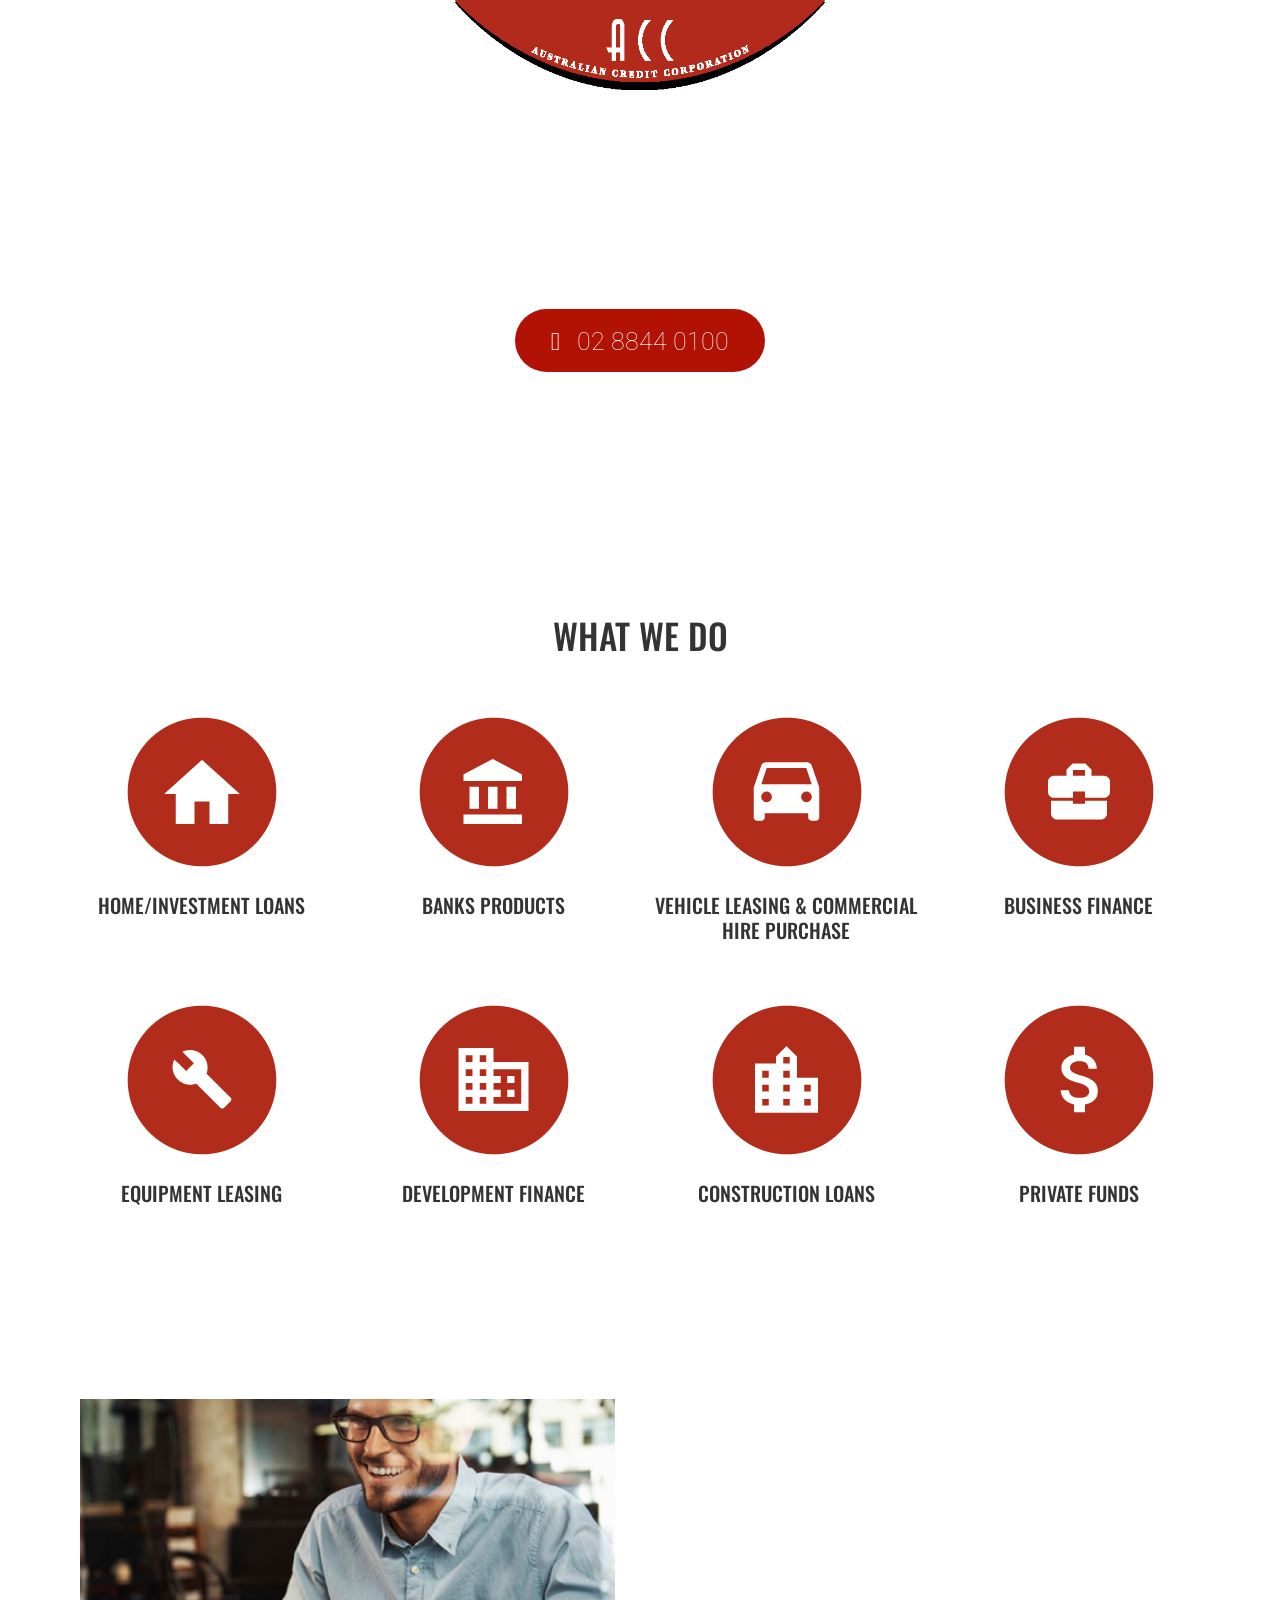
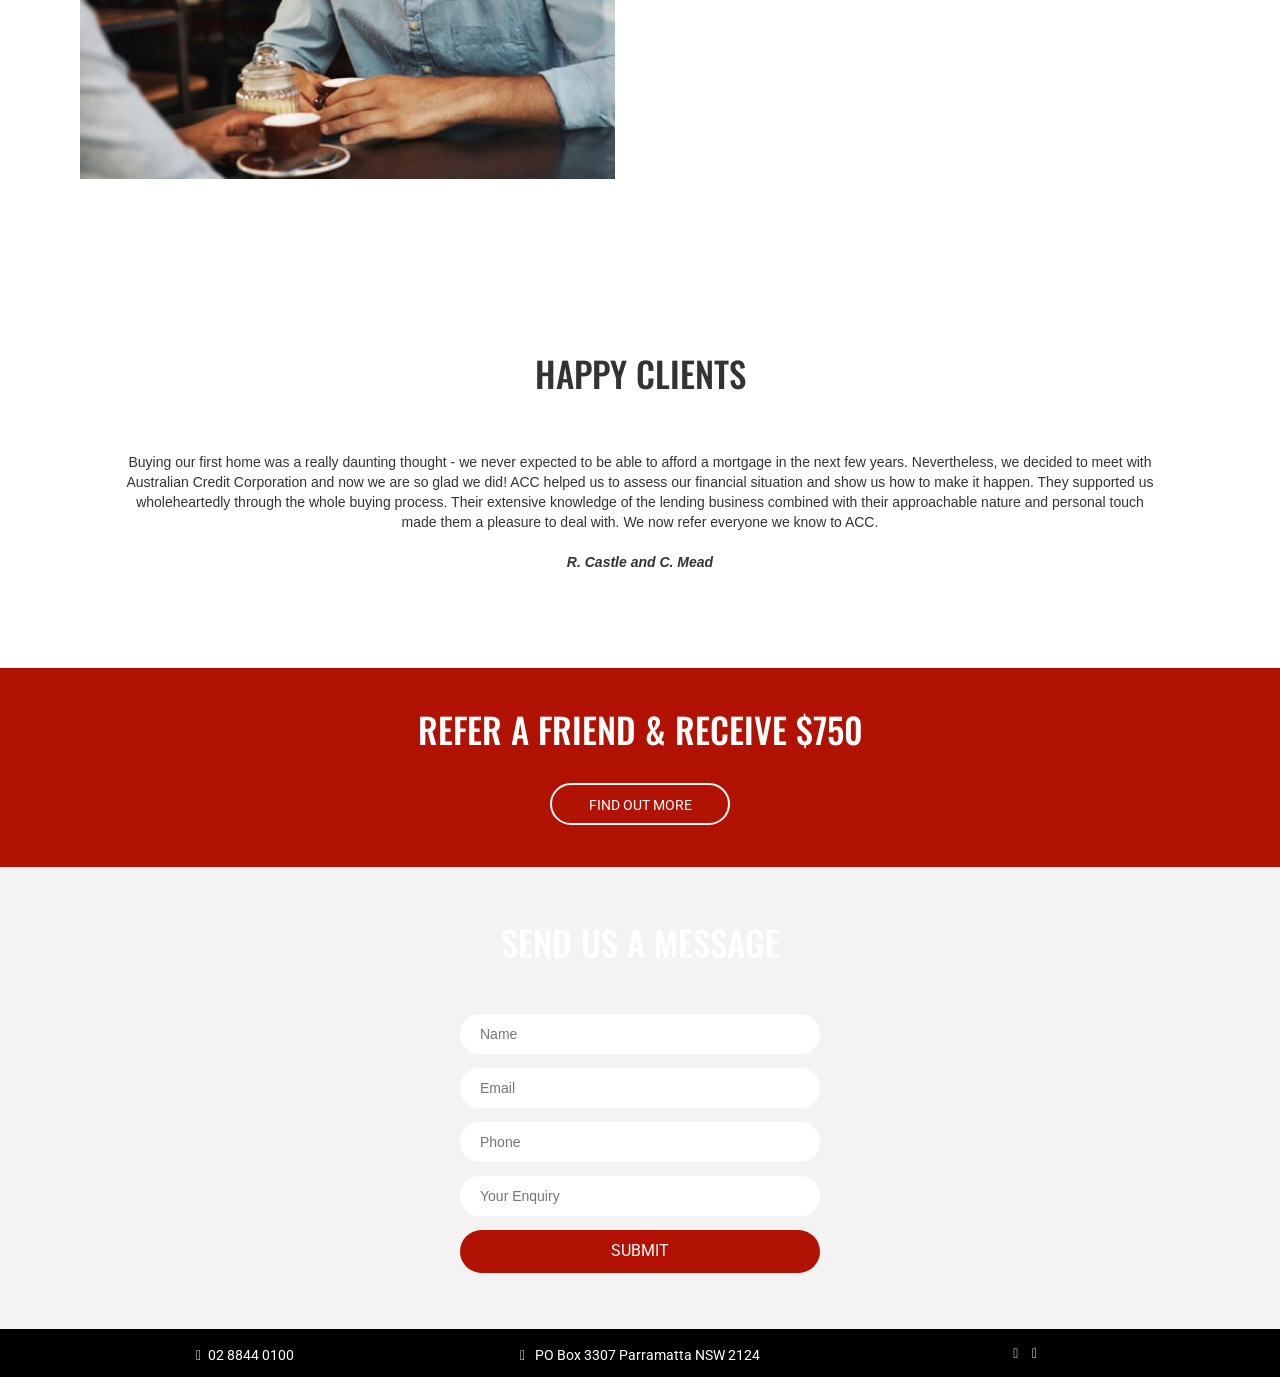
==== commit 6e25b1a3: "styling" ====
--- a/index.html
+++ b/index.html
@@ -89,10 +89,9 @@
 </div>
 
 
-<!-- ABOUT -->
-
-<div class="section2"><a id="about"></a>
-
+<!-- WHAT WE DO -->
+
+<div class="section2">
 	<div class="container">
 		
 		<div class="row">
@@ -147,9 +146,9 @@
 </div>
 
 
-<!-- CASESTUDIES -->
-
-<div class="section3"><a id="casestudies"></a>
+<!-- TICK TEXT -->
+
+<div class="section3">
 
 <div class="container">
 		
@@ -157,7 +156,7 @@
 
 			<div class="col-lg-6 col-md-6 col-sm-12 col-xs-12">
 
-				<div class="about_image"></div>
+				<div class="tick-text-image"></div>
 			</div>
 
 			<div class="col-lg-6 col-md-6 col-sm-12 col-xs-12">
@@ -178,7 +177,9 @@
 	</div>
 	</div>
 
-	<div class="section3.5" style="margin: 0 auto; height:auto;">
+	<!-- TESTIMONIALS -->
+
+	<div class="section4">
 
 		<div class="container">
 		
@@ -218,7 +219,7 @@
 
 <!-- SUBMIT A REVIEW -->
 
-<div class="section4">
+<div class="section6">
 	<a id="submit"></a>
 
 	<div class="container">
--- a/css/style.css
+++ b/css/style.css
@@ -1,14 +1,10 @@
+/*nav*/
+
 .navbar ul li {
 margin-bottom:0;
 font-family: 'roboto', sans-serif;
 text-transform:uppercase;
 color:#fff;
-}
-
-.head1 {
-	position: absolute;
-	width: 100%;
-	top: 0;
 }
 
 a.navbar-brand {
@@ -76,6 +72,7 @@
 	.navbar, .navbar .sub-menu {background-color: #b11204 !important;}
 }
 
+/*general*/
 
 a{
 color:#fff;
@@ -87,6 +84,62 @@
   	height: auto;
   	border: none;
 }
+
+h2{
+	font-family: 'Oswald', sans-serif;
+	text-transform: uppercase;
+	margin:0 0 20px 0;
+	font-size:35px;
+}
+
+h3{
+	font-family: 'Oswald', sans-serif;
+	text-transform: uppercase;
+	margin:0 0 20px 0;
+	font-size:20px;
+}
+
+h4{
+	font-family: 'Lato',sans-serif;
+	line-height: 25px;
+	font-size:20px;
+}
+
+h1{
+
+}
+
+p{
+	font-family: 'Lato',sans-serif;
+	line-height: 25px;
+}
+
+nav{
+	position:absolute;
+	width:100%;
+	
+}
+
+.button{
+	width:120px;
+	height:40px;
+	color:#fff;
+	text-align: center;
+	vertical-align:middle;
+	line-height:40px;
+	font-family: 'Roboto', sans-serif;
+	font-size:14px;
+	text-transform: uppercase;
+	border-radius:40px;
+	display:inline-block;
+	margin-top:2em;
+ }
+
+ .button a:hover{
+ 	color:#fff;
+ }
+
+/*Home Header*/
 
 .section1{
 	width:100%;
@@ -97,41 +150,6 @@
 	background-position: center;
     background-repeat: no-repeat;
     background-size: cover;
-}
-
-.main-header h1{
-	color:#fff;
-	font-size:45px;
-	margin-top:2em;
-	/*border: 3px #fff solid;*/
-	/*padding:10px;*/
-}
-
-.main-header .button{
-	width:20%;
-	min-width:250px;
-	background-color: #b11204;
-	color:#fff;
-	font-family:'roboto', sans-serif;
-	font-size: 25px;
-	margin: 0;
-	text-transform:uppercase;
-	padding-top:0.5em;
-	height:2.5em;
-}
-
-.main-header .button:hover{
-	background-color: #a0251c;
-	width:20%;
-	min-width:250px;
-	color:#fff;
-	font-family:'roboto', sans-serif;
-	font-size: 25px;
-	margin: 0;
-	text-transform:uppercase;
-	padding-top:0.5em;
-	height:2.5em;
-	
 }
 
 .main-header{	
@@ -146,6 +164,42 @@
 	vertical-align:center;
 }
 
+.main-header h1{
+	color:#fff;
+	font-size:45px;
+	margin-top:2em;
+	/*border: 3px #fff solid;*/
+	/*padding:10px;*/
+}
+
+.main-header .button{
+	width:20%;
+	min-width:250px;
+	background-color: #b11204;
+	color:#fff;
+	font-family:'roboto', sans-serif;
+	font-size: 25px;
+	margin: 0;
+	text-transform:uppercase;
+	padding-top:0.5em;
+	height:2.5em;
+	border-radius:40px;
+}
+
+.main-header .button:hover{
+	background-color: #a0251c;
+	width:20%;
+	min-width:250px;
+	color:#fff;
+	font-family:'roboto', sans-serif;
+	font-size: 25px;
+	margin: 0;
+	text-transform:uppercase;
+	padding-top:0.5em;
+	height:2.5em;
+	
+}
+
 .main-header img{
 	height:90px; 
 	width:370px; 
@@ -160,57 +214,19 @@
 	top: 0;
 }
 
-/*@media (min-width:  1068px) {
-	.main-header img {position: absolute;}
-}
-@media (max-width:  1068px) {
-	.main-header img {margin-top:200px;}
-}*/
-
-
-h2{
-	font-family: 'Oswald', sans-serif;
-	text-transform: uppercase;
-	margin:0 0 20px 0;
-	font-size:35px;
-}
-
-h3{
-	font-family: 'Oswald', sans-serif;
-	text-transform: uppercase;
-	margin:0 0 20px 0;
-	font-size:20px;
-}
-
-h4{
-	font-family: 'Lato',sans-serif;
-	line-height: 25px;
-	font-size:20px;
-}
-
-h1{
-
-}
-
-p{
-	font-family: 'Lato',sans-serif;
-	line-height: 25px;
-}
-
-nav{
-	position:absolute;
-	width:100%;
-	
-}
-
-.logo {
-	position:absolute;
-	width:100px;
-	height:45px;
-	top:10px;
-	left:30px;
-	float: left;
-	border: 2px #fff solid;
+/*HOME - What we do*/
+
+.section2{
+	background-color:#fff;
+	width:100%;
+	padding-top:4em;
+	padding-bottom:2em;
+	margin: 0 auto;
+
+}
+
+.service{
+	margin-bottom:40px;
 }
 
 .service img{
@@ -220,10 +236,6 @@
     margin-right: auto;
 }
 
-.service{
-	margin-bottom:40px;
-}
-
 .service h2{
 	margin-bottom:60px;
 }
@@ -236,15 +248,6 @@
 	text-transform:uppercase;
 }
 
-
-.section2{
-	background-color:#fff;
-	width:100%;
-	padding-top:4em;
-	padding-bottom:2em;
-	margin: 0 auto;
-
-}
 .clearfix:before, .clearfix:after {
     content: " ";
     display: block;
@@ -253,132 +256,7 @@
     clear: both;
 }
 
-.about_image{
-	background-image: url('../images/acc_coffee_image.jpg');
-	background-size:cover;
-	background-position: center;
-	margin: 0 0 2em auto;
-	width:100%;
-	height:400px;
-	border: 10px #fff solid;
-}
-
-.tick_text{
-	margin-bottom:2.5em;
-	margin-left:2em;
-	color:#fff;
-}
-
-.about-text h2{
-	margin-bottom:3em;
-	color:#fff;
-}
-
-.sell-points{
-	padding-bottom:2em;
-	font-family:'roboto', sans-serif;
-	font-size:1.5em;
-}
-
-.sell-points p {
-	font-size:14px;
-	line-height:1.7em;
-	font-family:'roboto', sans-serif;
-	color:#fff;
-}
-
-.button{
-	width:120px;
-	height:40px;
-	color:#fff;
-	text-align: center;
-	vertical-align:middle;
-	line-height:40px;
-/*	margin-left: auto;
-	margin-right: 20px;*/
-	/*margin-bottom: 20px;*/
-	font-family: 'Roboto', sans-serif;
-	font-size:14px;
-	text-transform: uppercase;
-	border-radius:40px;
-	/*border:1px solid #000;*/
-	display:inline-block;
-	margin-top:2em;
-	background-color: #66ffcc;
- }
-
- .about_text .button{
- 	width:120px;
-	height:40px;
-	color:#fff;
-	text-align: center;
-	vertical-align:middle;
-	line-height:40px;
-/*	margin-left: auto;
-	margin-right: 20px;*/
-	/*margin-bottom: 20px;*/
-	font-family: 'Roboto', sans-serif;
-	font-size:14px;
-	text-transform: uppercase;
-	border-radius:40px;
-/*	border:1px solid #000;*/
-	display:inline-block;
-	margin-top:2em;
-	margin-right:2em;
- }
-
-.button:hover{
- 	background-color:#5ee8ba;
- }
-
- .button a:hover{
- 	color:#fff;
- }
-
- .btn-default {
- 	text-shadow:none;
- 	border-color:none;
- }
-
- .btn {
-    display: inline-block;
-    color:#fff;
-    text-transform: uppercase;
-    padding: 6px 12px;
-    margin-bottom: 0;
-    font-size: 14px;
-    font-weight: 400;
-    line-height: 1.42857143;
-    text-align: center;
-    white-space: nowrap;
-    vertical-align: middle;
-    -ms-touch-action: manipulation;
-    touch-action: manipulation;
-    cursor: pointer;
-    -webkit-user-select: none;
-    -moz-user-select: none;
-    -ms-user-select: none;
-    user-select: none;
-    background-image: none;
-    background-color:#66ffcc;
-    border: 1px solid transparent;
-    border-radius: 20px;
-    width: 60%;
-    vertical-align: center;
-}
-
-#dropdownMenu1{
-	background-color:#66ffcc !important;
-	border: 1px solid transparent;
-	color:#fff;
-	font-family:'roboto', sans-serif;
-}
-
-#dropdownMenu1:hover{
-	background-color:#5ee8ba !important;
-	border: 1px solid transparent;
-	color:#fff;
-}
+/*HOME - ticks + image*/
 
 .section3{
 /*	position: absolute;*/
@@ -391,15 +269,54 @@
 	margin-bottom:5em;
 }
 
+.tick-text-image{
+	background-image: url('../images/acc_coffee_image.jpg');
+	background-size:cover;
+	background-position: center;
+	margin: 0 0 2em auto;
+	width:100%;
+	height:400px;
+	border: 10px #fff solid;
+}
+
+.tick_text{
+	margin-bottom:2.5em;
+	margin-left:2em;
+	color:#fff;
+}
+
+.sell-points{
+	padding-bottom:2em;
+	font-family:'roboto', sans-serif;
+	font-size:1.5em;
+}
+
+.sell-points p {
+	font-size:14px;
+	line-height:1.7em;
+	font-family:'roboto', sans-serif;
+	color:#fff;
+}
+
+/*HOME - testimonials*/
+
+.section4{
+	margin: 0 auto; 
+	height:auto;
+}
+
 .my-slider{
-	margin-left:7em; 
-	margin-right:7em;"
+	margin-left:5em; 
+	margin-right:5em;
 }
 
 .my-slider ul li{
 	text-align:center;
 	margin: auto;
 }
+
+/* HOME - referral*/
+
 
 .section5{
 	background-color: #B11204;
@@ -455,9 +372,9 @@
 	background-color: #a0251c;
  }
 
-
-
-.section4 {
+ /*HOME - send us a message*/
+
+.section6 {
 	
 	background-image: url('../images/acc_home_banner.png');
 	background-color:#f3f3f3;
@@ -506,6 +423,8 @@
 	color:#fff;
 }
 
+/*HOME - footer*/
+
 
 .footer{
 background-color: #000;
@@ -553,7 +472,6 @@
 
 }
 
-
  .footer2 p a:link a:visited a:active{
 	text-decoration: none;
 	color:#fff;
@@ -568,7 +486,7 @@
 	color:#fff;
 }
 
-/*About*/ 
+/*ABOUT*/ 
 
 .section1_about{
 	width:100%;
@@ -579,7 +497,6 @@
 	background-position: center;
     background-repeat: no-repeat;
     background-size: cover;
-    margin-bottom:4em;
 }
 
 .about-header{
@@ -604,6 +521,10 @@
 	margin-bottom:6em;
 }
 
+.about-text{
+	margin-top:56px;
+}
+
 .member-of{
 	text-align:center;
 	margin-bottom:5em;
@@ -626,13 +547,27 @@
 	height:auto;
 }
 
-hr{
-	width:100%;
-	border: 1px solid #000;
-	/*margin-left:15px;
-	margin-right:15px;*/
-	margin-top:3em;
-}
+.about-clients{
+	background-color:#b11204;
+}
+
+.about-testimonials-heading h2{
+	color:#fff;
+	margin-top:2em;
+}
+
+.about-testimonials{
+	color:#fff;
+	margin-bottom:4em;
+}
+
+.footer-about{
+background-color: #000;
+width: 100%;
+height:auto;
+margin-top:56px;
+}
+
 
 /*PRODUCTS*/
 
@@ -643,19 +578,15 @@
 }
 
 .product{
-	margin-bottom:4em;
-}
-
-.product img{
-	margin-bottom:1em;
-
-}
-.product-even{
-	margin-bottom:4em;
-	background-color: #d8d8d8;
-}
-
-/*contact*/
+	margin-top:56px;
+}
+
+/*CONTACT*/
+
+.form{
+	margin-top:5em;
+	margin-bottom:5em;
+}
 
 .contact_container{
 	background-color:#b11204;
@@ -664,7 +595,6 @@
 
 .contact_container h2{
 	color:#fff;
-	margin-bottom:0.4em;
 }
 
 .contact_container p{
@@ -673,12 +603,13 @@
 }
 
 .form-header{
-	padding:1.5em;
-}
-
-.chat-header h2{
-	margin-top:1.3em;
-	margin-bottom:0.5em;
+	padding-left:2em;
+	padding-top:1.8em;
+}
+
+.chat-header{
+	margin-top:5em;
+	margin-bottom: 2em;
 }
 
 .contact_container #submit-button {
@@ -699,138 +630,8 @@
 	color:#fff;
 }
 
-
-/*PAGE 2*/
-
-.section1-2{
-	width:100%;
-	height:25em;
-/*	padding-top:15em;*/
-	padding-bottom:20em;
-	background-image:url('../images/banner_home6.jpg');
-    background-repeat: no-repeat;
-    background-size: cover;
-}
-
-.main-header-2{
-	margin: 1em 0 auto;
-	width: 100%;
-	color: #ffffff;
-	font-family: 'Oswald', sans-serif;
-	font-weight:100;
-	text-transform: uppercase;
-	font-size:3em;
-	text-align:center;
-}
-
-.about-2{
-	margin-top:3.5em;
-}
-
-
-#content p{
-  color:#000;
-  height:3em;
-  margin: 0 auto;
-  text-align: left;
-  padding:1em;
-  font-family:'roboto', sans-serif;
-}
-
-#content h2{
-  background-color:#fff;
-  color:#000;
-  margin: 0 auto;
-  border-bottom: 1px solid #000;
-  height: auto;
-  padding:0.7em 0 0.7em 0;
-  text-align: left;
-  font-family: 'roboto', sans-serif;
-  font-size: 20px;
-}
-
-p #answer1{
-  background-color: #fff;
-  color:#000;
-}
-
-
-.gallery{
-	margin-top:3.5em;
-	text-transform: uppercase;
-}
-
-* {
-	margin:0;
-	padding:0;
-	box-sizing:border-box;
-	}
-
-.mosaicflow__column {
-	float:left;
-	}
-
-.mosaicflow__item {
-	position:relative;
-	}
-	.mosaicflow__item img {
-		display:block;
-		width:100%;
-		max-width:500px;
-		height:auto;
-		border: 1px solid #fff;
-		}
-
-.mosaicflow__item p {
-    position: absolute;
-    bottom: 0;
-    left: 0;
-    width: 100%;
-    margin: 0;
-    padding: 5px;
-    background: hsla(0,0%,0%,.5);
-    color: #fff;
-    font-size: 14px;
-    text-shadow: 1px 1px 1px hsla(0,0%,0%,.75);
-    opacity: 0;
-    -webkit-transition: all 0.4s cubic-bezier(0.23,1,0.32,1);
-    -moz-transition: all 0.4s cubic-bezier(0.23,1,0.32,1);
-    -o-transition: all 0.4s cubic-bezier(0.23,1,0.32,1);
-    transition: all 0.4s cubic-bezier(0.23,1,0.32,1);
-}
-
-.mosaicflow__item:hover p {
-		opacity:1;
-		}
-
-
-
-.pull-quote-background{
-	
-/*	position: relative;*/
-	width:100%;
-	height:20em;
-/*	padding-top:15em;*/
-	/*padding-bottom:20em;*/
-    margin-top: 5.5em;
-    background-image: url('../images/banner_home5.jpg');
-}
-
-.pullquote{
-	width: 80%;
-/*	height:60%;*/
-	margin: 0 auto;
-	padding-top:10%;
-	text-align: center;
-	/*position:relative;*/
-}
-
-.pullquote h3{
-	font-family:'roboto', sans-serif;
-	color:#fff;
-}
-
-.pullquote h2 {
-	margin: auto;
-	color:#fff;
-}
+form #contact-submit .contact_container{
+	margin-top:0px !important;
+}
+
+
--- a/unslider-master/dist/css/unslider.css
+++ b/unslider-master/dist/css/unslider.css
@@ -1 +1,33 @@
-.unslider{overflow:auto;margin:0;padding:0}.unslider-wrap{position:relative}.unslider-wrap.unslider-carousel>li{float:left}.unslider-vertical>ul{height:100%}.unslider-vertical li{float:none;width:100%}.unslider-fade{position:relative}.unslider-fade .unslider-wrap li{position:absolute;left:0;top:0;right:0;z-index:8}.unslider-fade .unslider-wrap li.unslider-active{z-index:10}.unslider li,.unslider ol,.unslider ul{list-style:none;margin:0;padding:0;border:none}.unslider-arrow{position:absolute;left:20px;z-index:2;cursor:pointer}.unslider-arrow.next{left:auto;right:20px}+.unslider{overflow:auto;margin:0;padding:0}
+.unslider-wrap{position:relative}
+.unslider-wrap.unslider-carousel>li{float:left}
+.unslider-vertical>ul{height:100%}
+.unslider-vertical li{float:none;width:100%}
+.unslider-fade{position:relative}
+
+.unslider-fade .unslider-wrap li{position:absolute;left:0;top:0;right:0;z-index:8}
+
+.unslider-fade .unslider-wrap li.unslider-active{z-index:10}
+
+.unslider li,.unslider ol,.unslider ul{list-style:none;margin:0;padding:0;border:none}
+
+.unslider-arrow{
+	position:relative;
+	z-index:2;
+	text-align:center;
+	margin-bottom:3em;
+}
+
+.unslider-arrow.next{
+	text-align: center;
+	margin-left: 45%;
+	color:transparent;
+	margin-bottom:5em;
+}
+
+.unslider-arrow.prev{
+	text-align: center;
+	margin-left: 7%;
+	color:transparent;
+	margin-bottom:5em;
+}
--- a/unslider-master/dist/css/unslider-dots.css
+++ b/unslider-master/dist/css/unslider-dots.css
@@ -24,10 +24,7 @@
   border-radius: 5px;
   overflow: hidden;
   text-indent: -999em;
-  border: 2px solid #fff;
-  cursor: pointer;
 }
 .unslider-nav ol li.unslider-active {
-  background: #fff;
-  cursor: default;
+  background: transparent;
 }
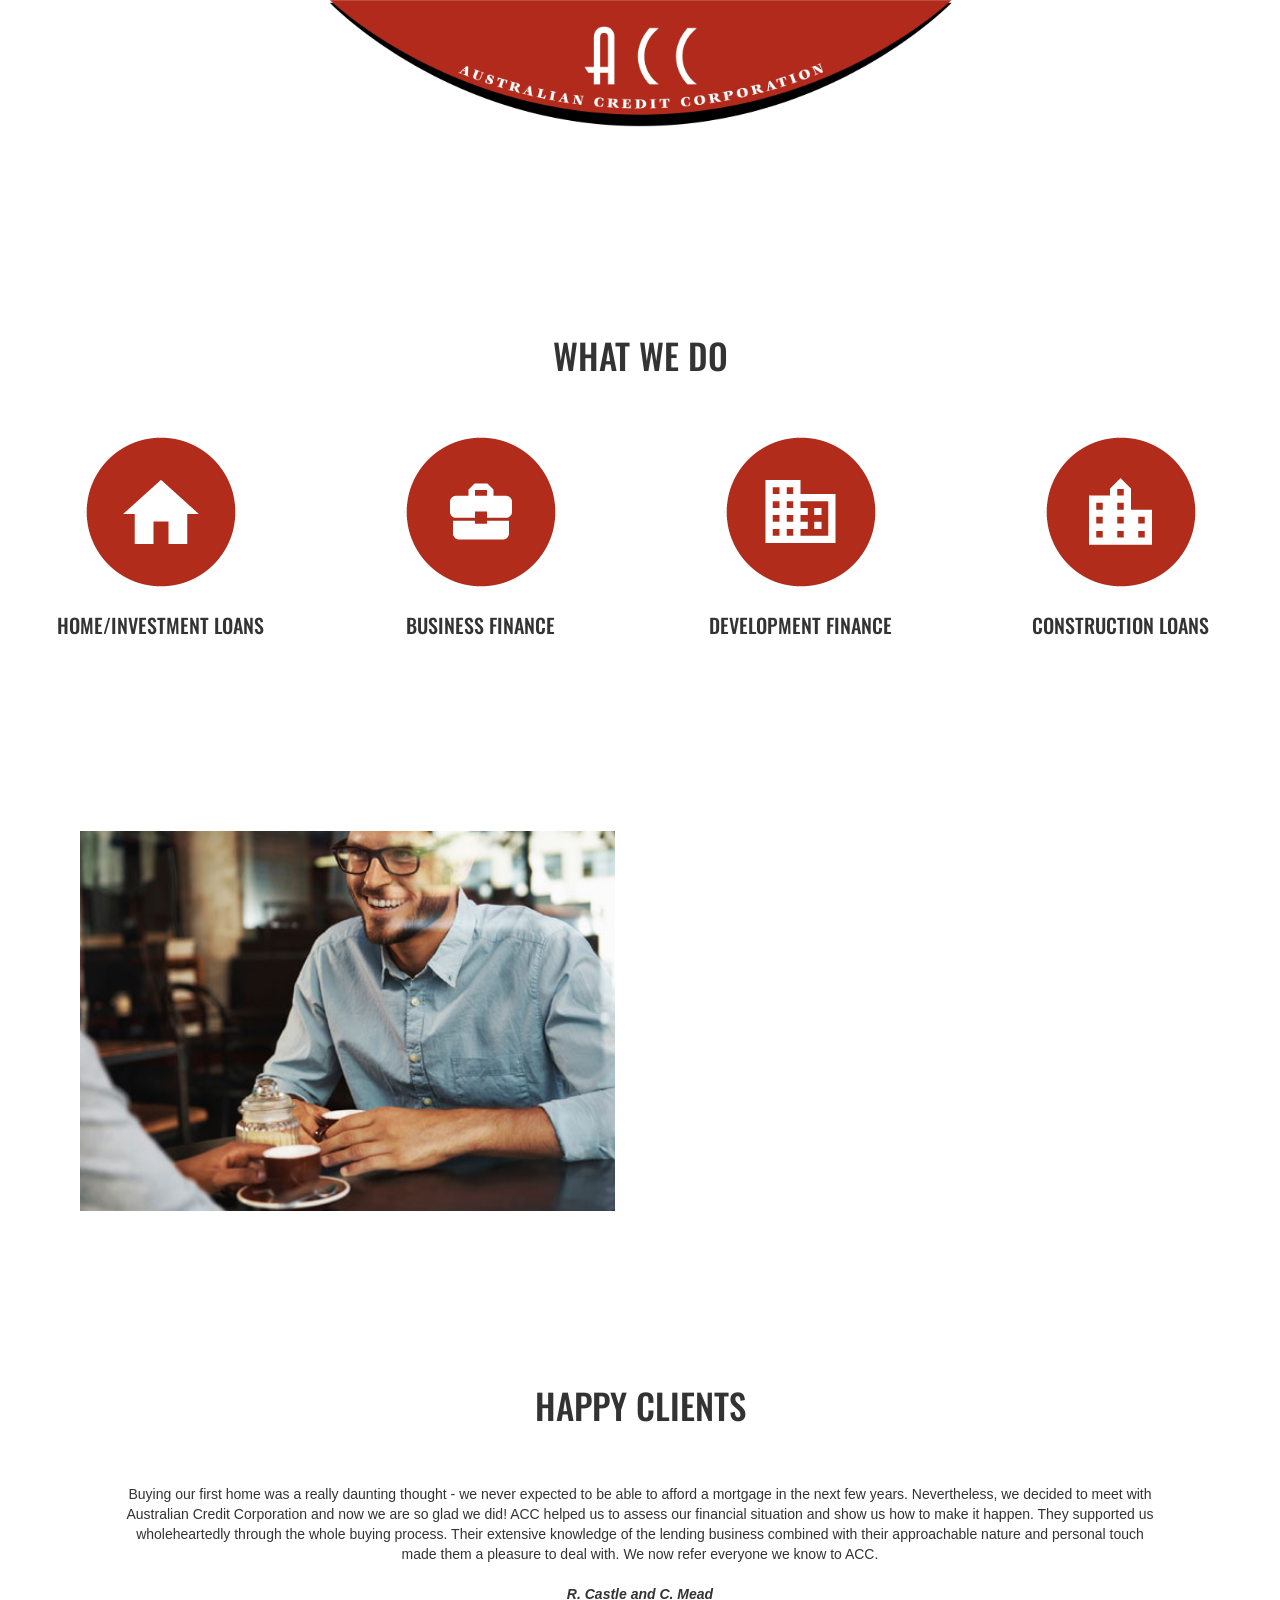
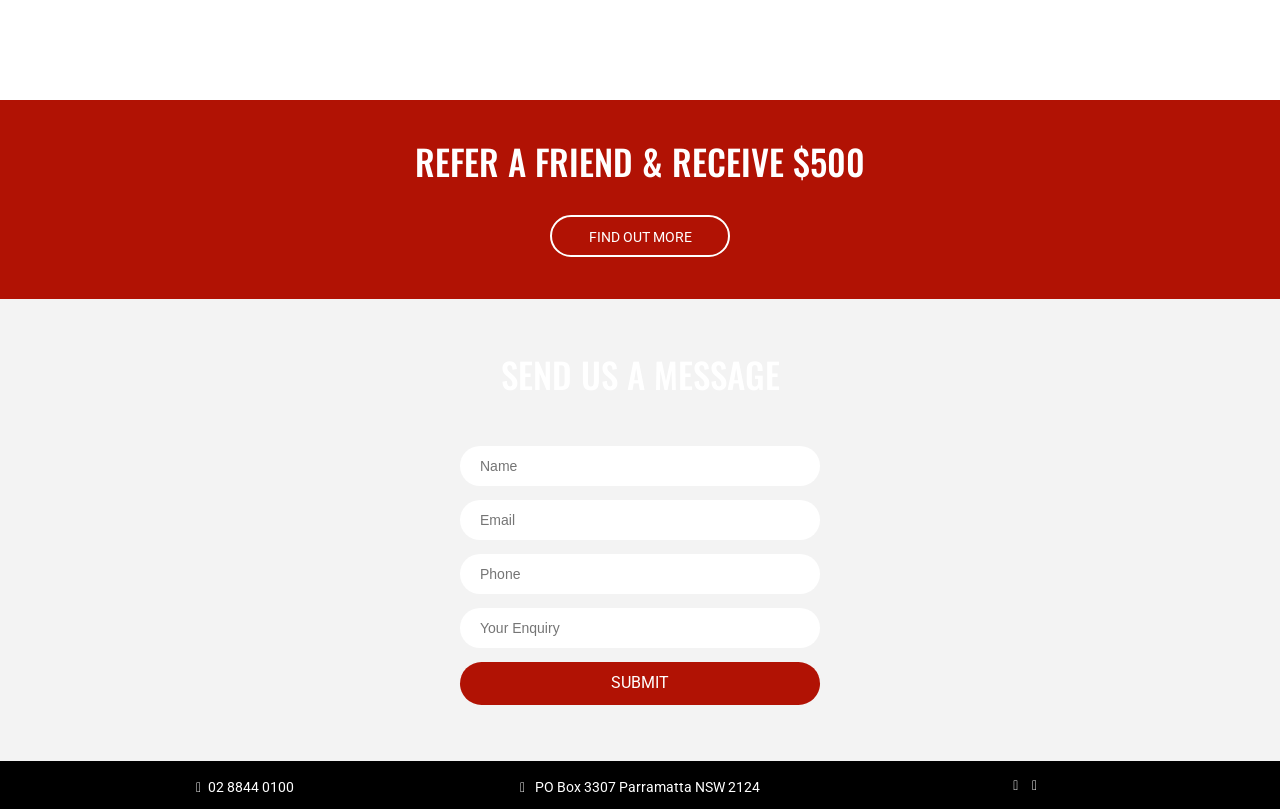
==== commit db3fe079: "Update 2" ====
--- a/index.html
+++ b/index.html
@@ -58,7 +58,7 @@
     
     <ul class="nav navbar-nav navbar-right">
        	<li><a href="about.html">About</a></li>
-  		<li><a href="products.html">Products</a></li>
+  		<li><a href="products.html">Services</a></li>
   		<li><a href="contact.html">Contact</a></li>
     </ul>
 
@@ -77,22 +77,32 @@
 				<div class="col-lg-12 col-md-12 col-sm-12 col-xs-12">
 
 					<div class="main-header">
-						<a href="index.html"><img src="images/acc_logo.png"/></a>
-						<h1>AUSTRALIAN CREDIT CORPORATION</h1>
+						<a href="index.html">
+							<img src="images/acc_logo_large.png"/>
+						</a>
+						<!-- <h1>AUSTRALIAN CREDIT CORPORATION</h1> -->
 						<h2 style="font-family:'Parisienne', sans-serif; text-transform:lowercase; font-size:40px;">For all your finance needs...now and in the future!</h2>
-						<a href="tel:0288440100"><div class="button"><i class="fa fa-phone" aria-hidden="true"></i>02 8844 0100</div></a>
+						
+						<!-- <a href="tel:0288440100">
+							<div class="button">
+								<i class="fa fa-email" aria-hidden="true">
+								<p>markus@australiancredit.com.au</p> -->
+							</div>
+						</a>
 				
 					</div>
-				</div>
-			</div>
-	</div>
-</div>
+
+				</div>
+			</div>
+	</div>
+
+</div><!--end section1-->
 
 
 <!-- WHAT WE DO -->
 
 <div class="section2">
-	<div class="container">
+	<div class="container" style="width:100%; margin: 0 auto;">
 		
 		<div class="row">
 
@@ -105,25 +115,25 @@
 					<h4>Home/Investment Loans</h4>
 				</div>
 
-				<div class="col-lg-3 col-md-4 col-sm-6 col-xs-6 service">
+			<!-- 	<div class="col-lg-3 col-md-4 col-sm-6 col-xs-6 service">
 					<img src="images/service_7.png" style="max-width:153px;"/>
 					<h4>Banks Products</h4>
-				</div>
-
+				</div> -->
+<!-- 
 				<div class="col-lg-3 col-md-4 col-sm-6 col-xs-6 service">
 					<img src="images/service_3.png"/>
 					<h4>Vehicle Leasing & Commercial Hire Purchase </h4>
-				</div>
+				</div> -->
 
 				<div class="col-lg-3 col-md-4 col-sm-6 col-xs-6 service">
 					<img src="images/service_5.png"/>
 					<h4>Business Finance</h4>
 				</div>
 
-				<div class="col-lg-3 col-md-4 col-sm-6 col-xs-6 service">
+			<!-- 	<div class="col-lg-3 col-md-4 col-sm-6 col-xs-6 service">
 					<img src="images/service_6.png">
 					<h4>Equipment Leasing</h4>
-				</div>
+				</div> -->
 
 				<div class="col-lg-3 col-md-4 col-sm-6 col-xs-6 service">
 					<img src="images/service_8.png"/>
@@ -135,15 +145,16 @@
 					<h4>Construction Loans</h4>
 				</div>
 
-				<div class="col-lg-3 col-md-4 col-sm-6 col-xs-6 service">
+			<!-- 	<div class="col-lg-3 col-md-4 col-sm-6 col-xs-6 service">
 					<img src="images/service_4.png"/>
 					<h4>Private Funds</h4>
-				</div>
-
-
-		</div>
-	</div>
-</div>
+				</div> -->
+
+
+		</div>
+	</div>
+</div>	
+<!-- end of section2 -->
 
 
 <!-- TICK TEXT -->
@@ -210,7 +221,7 @@
 <div class="section5">
 
 	<div class="referal">
-		<h2>REFER A FRIEND & RECEIVE $750</h2>
+		<h2>REFER A FRIEND & RECEIVE $500</h2>
 		<div class="button">Find Out More</div>
 	</div>
 
@@ -279,7 +290,6 @@
 					<div class="footer2">
 					<p><i class="fa fa-home" aria-hidden="true"></i>PO Box 3307 Parramatta NSW 2124</p>
 				</div>
-
 			</div>
 
 				<div class="col-lg-4 col-md-4 col-sm-12 col-xs-12;">
--- a/css/style.css
+++ b/css/style.css
@@ -69,7 +69,8 @@
 	.navbar {background-color: transparent !important;}
 }
 @media (max-width:  1068px) {
-	.navbar, .navbar .sub-menu {background-color: #b11204 !important;}
+	.navbar, .navbar .sub-menu {background-color: transparent !important;}
+	/*{background-color: #b11204 !important;} 1068*/
 }
 
 /*general*/
@@ -116,8 +117,11 @@
 
 nav{
 	position:absolute;
-	width:100%;
-	
+	width:100%;	
+}
+
+body{
+	margin: 0 auto;
 }
 
 .button{
@@ -143,7 +147,7 @@
 
 .section1{
 	width:100%;
-	height:40em;
+	height:20em;
 /*	padding-top:15em;*/
 	/*padding-bottom:20em;*/
 	background-image: url('../images/acc_home_banner.png');
@@ -173,8 +177,9 @@
 }
 
 .main-header .button{
-	width:20%;
-	min-width:250px;
+	width:40%;
+	/*max-width:250px;*/
+	min-width:365px;
 	background-color: #b11204;
 	color:#fff;
 	font-family:'roboto', sans-serif;
@@ -188,8 +193,9 @@
 
 .main-header .button:hover{
 	background-color: #a0251c;
-	width:20%;
-	min-width:250px;
+	width:40%;
+	/*max-width:250px;*/
+	min-width:365px;
 	color:#fff;
 	font-family:'roboto', sans-serif;
 	font-size: 25px;
@@ -201,10 +207,11 @@
 }
 
 .main-header img{
-	height:90px; 
-	width:370px; 
-	min-width:320px; 
-	max-width:370px;
+/*	height:90px;*/ 
+	width:70%; 
+	min-width:333px; 
+	max-width:50%;
+	vertical-align: 0;
 	/*position:absolute;*/
 }
 
@@ -222,7 +229,6 @@
 	padding-top:4em;
 	padding-bottom:2em;
 	margin: 0 auto;
-
 }
 
 .service{
@@ -490,7 +496,7 @@
 
 .section1_about{
 	width:100%;
-	height:25em;
+	height:35em;
 /*	padding-top:15em;*/
 	/*padding-bottom:20em;*/
 	background-image: url('../images/acc_home_banner.png');
